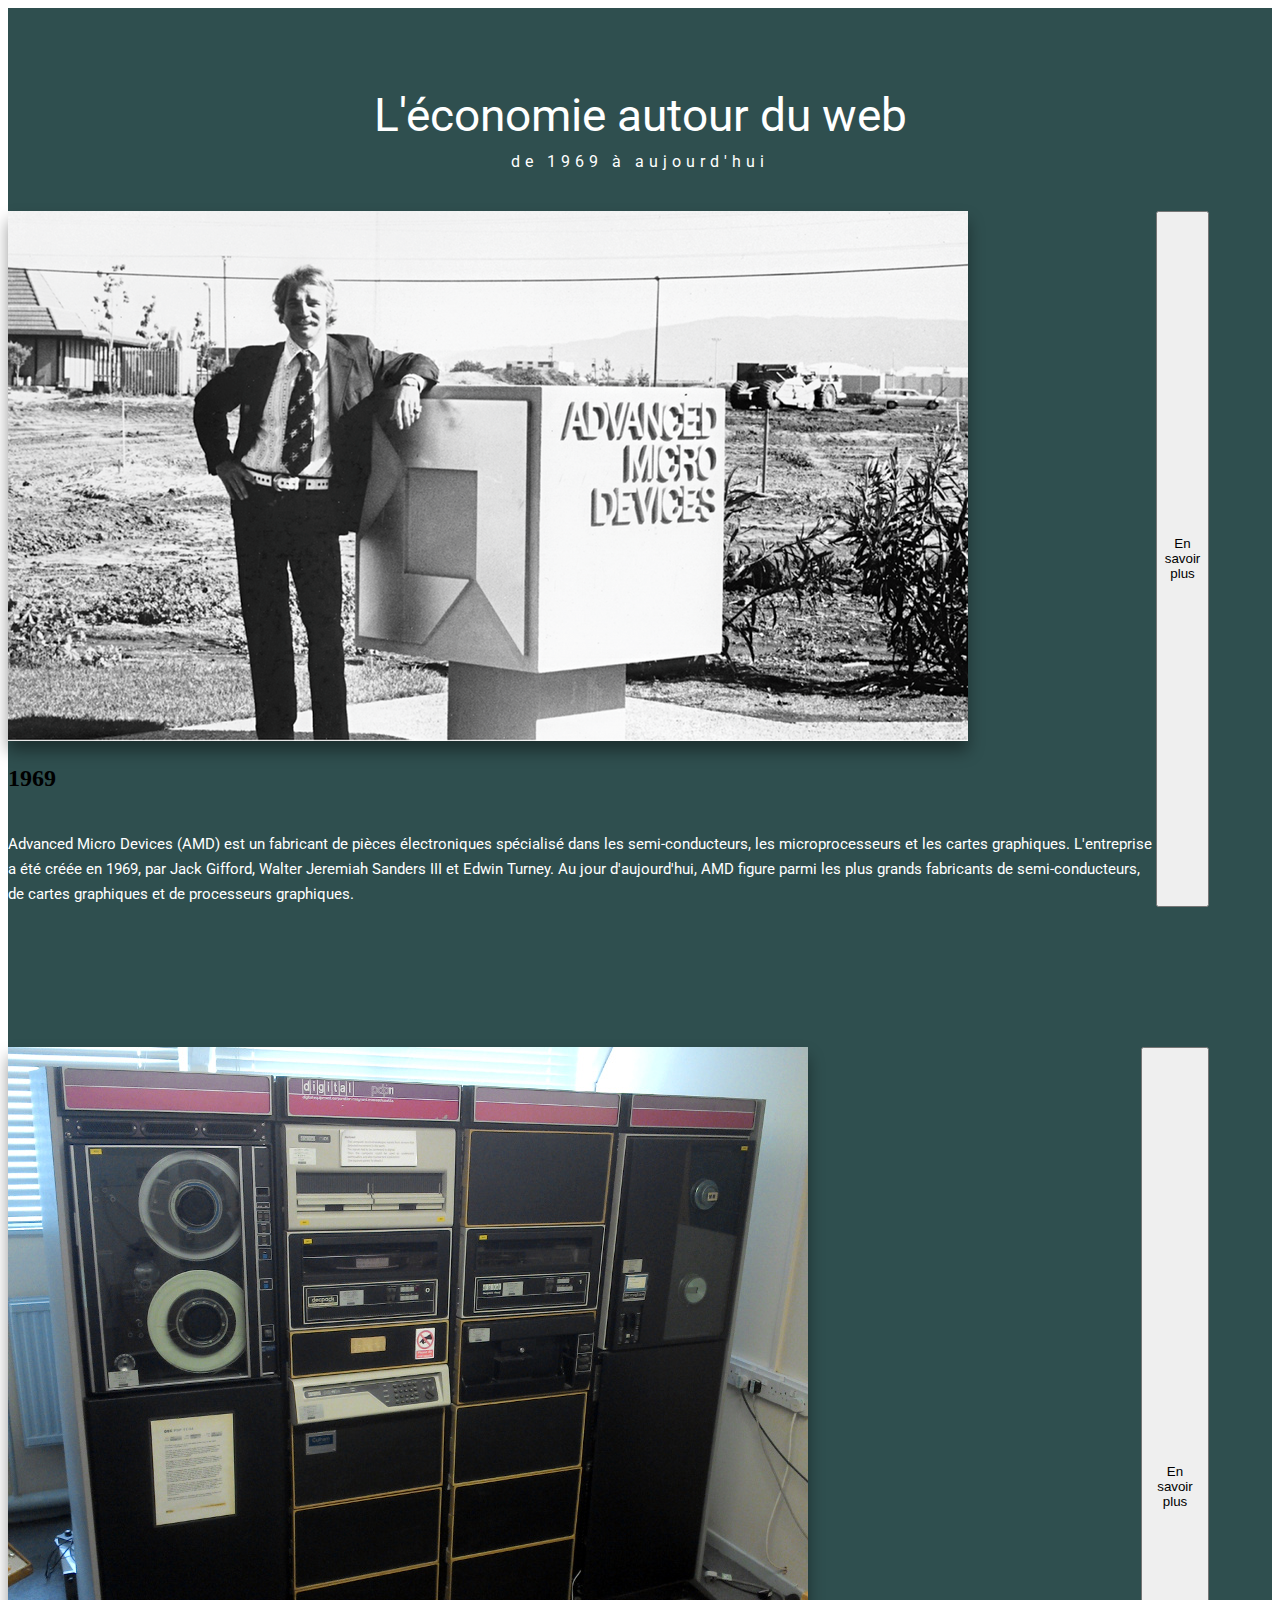
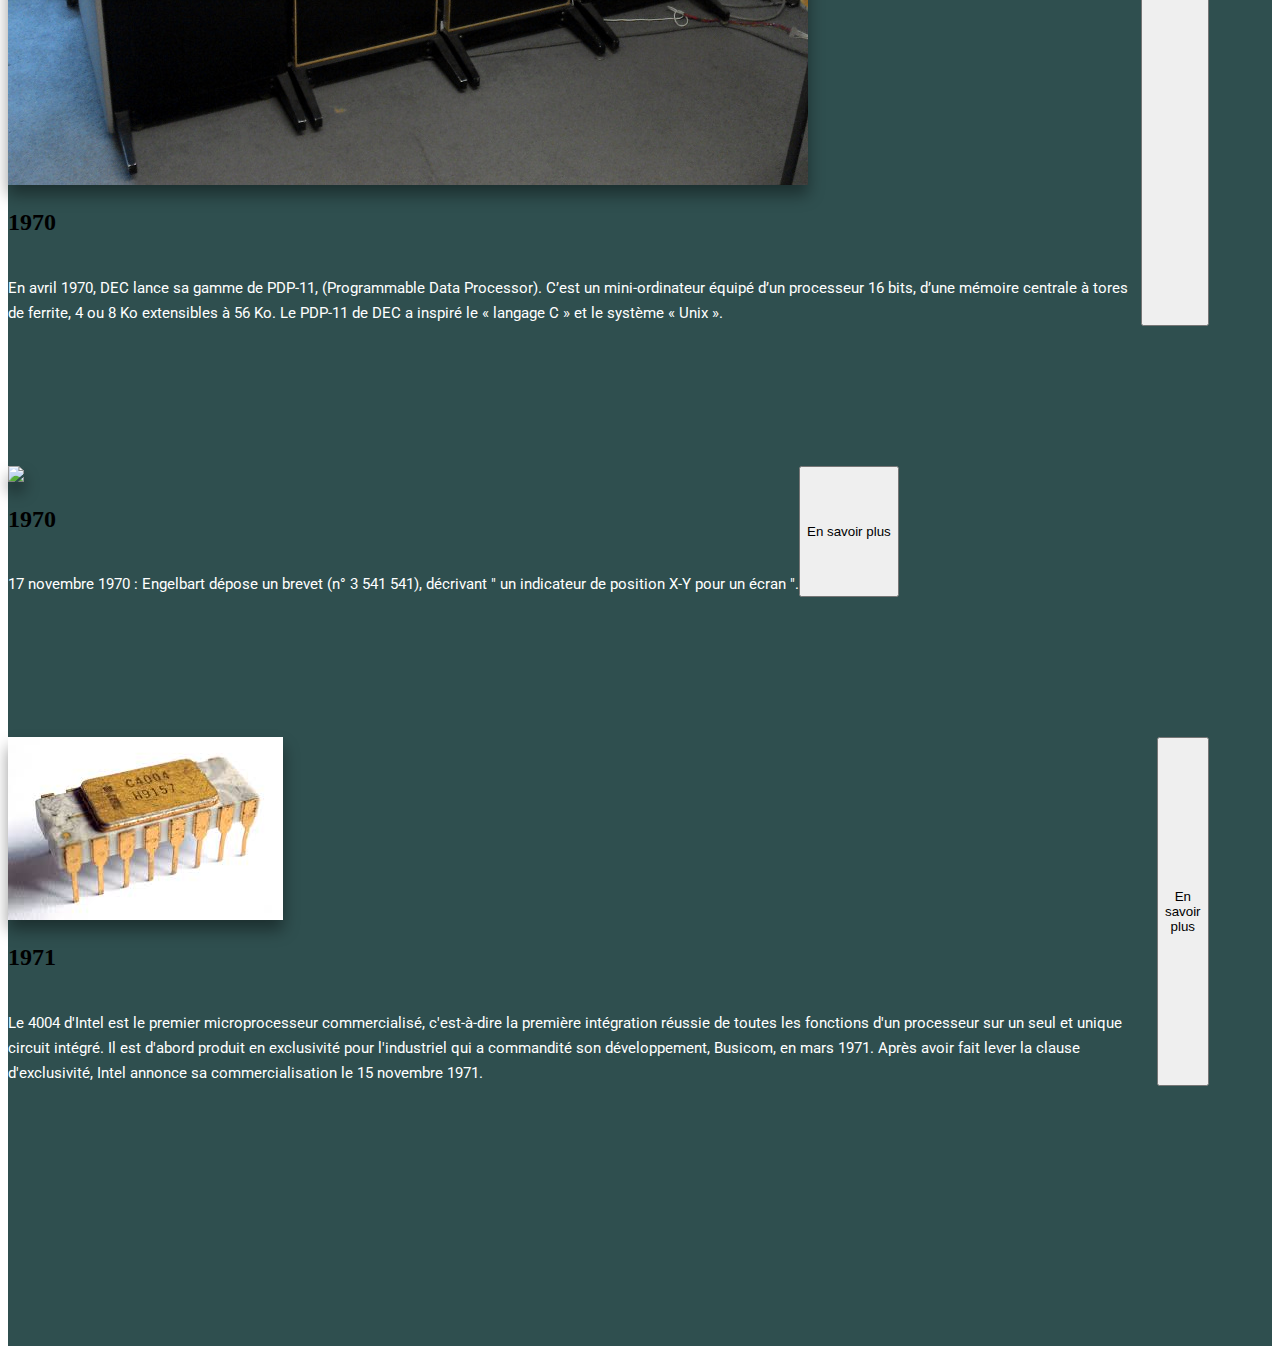
==== Frise_Chrono/index.html @ b7f00507 "Modale a jour (4)" ====
<!DOCTYPE html>
<html lang="fr" id="noscroll" >
    <head>
        <meta name="viewport" content="width=device-width, initial-scale=1.0" />
        <meta charset="UTF-8">
        <title>Frise Chronologique</title>
        <link type="text/css" rel="stylesheet" href="style.css">
        <link type="text/css" rel="stylesheet" href="modal_css.css">
        <script type="text/javascript" src="js.js"></script>
    </head>
    <body>
        <div class="progress-container">
            <div class="progress-bar" id="myBar" style="width: 25%;">
            </div>
        </div>
        <div class="frise-container" id="frise-1">
            <div class="frise-header">
                <h2 class="frise-header__title">L'économie autour du web</h2>
                <h3 class="frise-header__subtitle">de 1969 à aujourd'hui</h3>
            </div>
            <div class="frise">



                <div class="frise-item" id="a1969" data-text="AMD">

                        <div class="frise_contenu">
                            <img class="frise_img" src="img/AMD.png"/>
                            <h2 class="frise_contenu-title">1969</h2>
                            <p class="frise_contenu-desc">Advanced Micro Devices (AMD) est un fabricant de pièces électroniques spécialisé dans les semi-conducteurs, les microprocesseurs et les cartes graphiques. L'entreprise a été créée en 1969, par Jack Gifford, Walter Jeremiah Sanders III et Edwin Turney. Au jour d'aujourd'hui, AMD figure parmi les plus grands fabricants de semi-conducteurs, de cartes graphiques et de processeurs graphiques.</p>
                        </div>
                    <button id="btn_modal_amd_1969">En savoir plus</button>

                    <div id="modal_1969_amd" class="modal1969amd">

                        <div class="modal_content_amd_1969">
                            <span class="closeamd1969">&times;</span>
                            <div class="image_modal">
                                <img src="img/AMD.png" alt="Advanced Micro Devices - 1969">
                                <p><b>Source : Forbes</b></p>
                            </div>
                            <p>Advanced Micro Devices (AMD) est un fabricant de pièces électroniques spécialisé dans les semi-conducteurs, les microprocesseurs et les cartes graphiques. L'entreprise a été créée en 1969, par Jack Gifford, Walter Jeremiah Sanders III et Edwin Turney. Au jour d'aujourd'hui, AMD figure parmi les plus grands fabricants de semi-conducteurs, de cartes graphiques et de processeurs graphiques.

                            En 1972, le premier produit créé par la société voit le jour : il s'agit de l'AM2501. La même année, la première unité de production hors des États-Unis est mise en route à Penang en Malaisie.

                            En 1995 AMD introduit le microprocesseur AMD-K5 premier microprocesseur compatible avec l'architecture x86 et conçu de manière indépendante.</p><br>
                        </div>

                    </div>

                </div>



                <div id="a1970" class="frise-item" data-text="PDP-11">

                        <div class="frise_contenu">
                            <img class="frise_img" src="img/PDP-11.jpeg"/>
                            <h2 class="frise_contenu-title">1970</h2>
                            <p class="frise_contenu-desc">En avril 1970, DEC lance sa gamme de PDP-11, (Programmable Data Processor). C’est un mini-ordinateur équipé d’un processeur 16 bits, d’une mémoire centrale à tores de ferrite, 4 ou 8 Ko extensibles à 56 Ko. Le PDP-11 de DEC a inspiré le « langage C » et le système « Unix ».
                            </p>
                        </div>
                        <button id="btn_modal_pdp_1970">En savoir plus</button>
                        <div id="modal_1970_pdp" class="modal1970pdp">

                            <div class="modal_content_pdp_1970">
                                <span class="closepdp1970">&times;</span>
                                <div class="image_modal">
                                    <img src="img/PDP-11.jpeg" alt="DEC lance le PDP-11 - 1970">
                                    <p><b>Source : Hackaday.com</b></p>
                                </div>
                                <p>Ces ordinateurs ont un système doté d’un éditeur-assembleur-débuggeur, une architecture UNIBUS (ce sont des périphériques branchés sur un bus système unique pouvant transférer des données sans intervention du processeur), et un lecteur de bande de papier. 

                                La modularité de ces mini-ordinateurs en a fait des machines appréciées aussi bien dans les cabinets comptables que dans le monde universitaire. </p>
                            </div>

                        </div>

                </div>

                <div id="a1970" class="frise-item" data-text="Souris">

                        <div class="frise_contenu">
                            <img class="frise_img" src="img/"/>
                            <h2 class="frise_contenu-title">1970</h2>
                            <p class="frise_contenu-desc">17 novembre 1970 : Engelbart dépose un brevet (n° 3 541 541), décrivant " un indicateur de position X-Y pour un écran ".</p>
                        </div>
                        <button id="btn_modal_souris_1970">En savoir plus</button>
                        <div id="modal_1970_souris" class="modal1970souris">

                            <div class="modal_content_souris_1970">
                                <span class="closesouris1970">&times;</span>
                                <div class="image_modal">
                                    <img src="img/" alt="Brevet de la souris - 1970">
                                    <p><b>Source : </b></p>
                                </div>
                                <p>Il s’agit du brevet pour l’invention de la souris, qu’il revendra au MIT pour la somme de 10 000 dollars</p>
                            </div>

                        </div>

                </div>



                <div id="a1971" class="frise-item" data-text="PDP-11">


                        <div class="frise_contenu">
                            <img class="frise_img" src="img/4004intel.jpeg"/>
                            <h2 class="frise_contenu-title">1971</h2>
                            <p class="frise_contenu-desc">Le 4004 d'Intel est le premier microprocesseur commercialisé, c'est-à-dire la première intégration réussie de toutes les fonctions d'un processeur sur un seul et unique circuit intégré. Il est d'abord produit en exclusivité pour l'industriel qui a commandité son développement, Busicom, en mars 1971. Après avoir fait lever la clause d'exclusivité, Intel annonce sa commercialisation le 15 novembre 1971.</p>
                        </div>

                        <button id="btn_modal_4004_1971">En savoir plus</button>

                        <div id="modal_1971_4004" class="modal19714004">

                        <div class="modal_content_4004_1971">
                            <span class="close40041971">&times;</span>
                            <div class="image_modal">
                                <img src="img/4004intel.jpeg" alt="Le 4004 d'intel">
                                <p><b>Source : Wikipédia</b></p>
                            </div>
                            <p>Le 4004 a été conçu par deux ingénieurs d'Intel : Marcian Hoff, qui mit son architecture au point en 1969, et Federico Faggin, l'unique designer de puce du projet MCS-4. Faggin avait une expérience de la conception de transistor MOSFET sur silicium, et notamment de la nouvelle technique dite de « self-aligned gates », qu'il avait mise au point à Fairchild Semiconductor en 1968. Ce dernier a dirigé avec succès le projet MCS-4 en 1970-1971.

                            Au moment de l’invention du microprocesseur les ingénieurs savaient concevoir l'architecture d'un microprocesseur et en définir la logique, mais personne n’était encore en mesure d'en réaliser un sur une puce unique de silicium. </p>
                        </div>

                        </div>

                </div>



                




    <script type="text/javascript" src="modal_js.js"></script>
    </body>
</html>
---- Frise_Chrono/style.css ----
/* --------------------------Header----------------------------------------------------- */

@import url("https://fonts.googleapis.com/css2?family=Roboto:wght@100;400;700&display=swap");
.frise-header {
    width: 100%;
    text-align: center;
    margin-bottom: 80px;
    position: relative;
}
.frise-header__title {
    color: #fff;
    font-size: 46px;
    font-family: Roboto;
    font-weight: normal;
    margin: 0;
}
.frise-header__subtitle {
    color: #fff;
    font-family: "Roboto", sans-serif;
    font-size: 16px;
    letter-spacing: 5px;
    margin: 10px 0 0 0;
    font-weight: normal;
}
/* --------------------------Body----------------------------------------------------- */
.article{
    text-decoration: none;
}
}
.frise {
    display: flex;
    margin: 0 auto;
    flex-wrap: wrap;
    flex-direction: column;
    max-width: 700px;
    position: relative;
}

.frise_contenu-desc {
    padding-top: 20px;
    margin: 0;
    font-size: 15px;
    box-sizing: border-box;
    color: #fff;
    font-family: "Roboto", sans-serif;
    font-weight: normal;
    line-height: 25px;
}

.frise-item {
    padding: 40px 0;
    transition: .5s;
    box-sizing: border-box;
    width: 95%;
    display: flex;
    position: relative;
    transform: translateY(-80px);
}
.frise-item:before {
    content: attr(data-text);
    letter-spacing: 3px;
    width: 100%;
    position: absolute;
    color: rgba(255, 255, 255, 0.5);
    font-size: 13px;
    font-family: "Roboto", sans-serif;
    border-left: 2px solid rgba(255, 255, 255, 0.5);
    top: 70%;
    margin-top: -5px;
    padding-left: 15px;
    opacity: 0;
}
.frise-item:nth-child(even) {
    align-self: flex-end;
}
.frise-item:nth-child(even):before {
    right: auto;
    text-align: right;
    left: calc(-100% - 56px);
    padding-left: 0;
    border-left: none;
    border-right: 2px solid rgba(255, 255, 255, 0.5);
    padding-right: 15px;
}
.frise-item--active {
    opacity: 1;
    transform: translateY(0);
    filter: blur(0px);
}
.frise-item--active:before {
    top: 50%;
    transition: .3s all .2s;
    opacity: 1;
}
.frise-item--active .frise_contenu-title {
    margin: -50px 0 20px 0;
}
.frise_img {
    max-width: 100%;
    box-shadow: 0 10px 15px rgba(0, 0, 0, 0.4);
}
.frise-container {
    width: 100%;
    position: relative;
    padding: 80px 0;
    transition: .3s ease 0s;
    background-attachment: fixed;
    background-size: cover;
}
.frise-container:before {
    position: absolute;
    top: 0;
    width: 100%;
    height: 100%;
    background: darkslategrey;
    content: "";
}
.progress-container {
    position: fixed;
    top: 0px;
    z-index: 1;
    width: 100%;
    height: 3px;
    background: transparent;
}
.progress-bar {
    height: 3px;
    background: white;
    width: 0%;
}
/* --------------------------Responsive----------------------------------------------------- */
@media only screen and (max-width: 767px) {
    .frise-item {
        align-self: baseline !important;
        width: 100%;
        padding: 0 30px 150px 80px;
    }
    .frise-item:before {
        left: 10px !important;
        padding: 0 !important;
        top: 50px;
        text-align: center !important;
        width: 60px;
        border: none !important;
    }
    .frise-item:last-child {
        padding-bottom: 40px;
    }
}


/* ------------------------------------------------------------------------------- */
---- Frise_Chrono/modal_css.css ----
/*-----------------------------------Modal---------------------------------------------------*/
.image_modal img{
    width: 25em;
    box-shadow: 0 10px 15px rgba(0, 0, 0, 0.4);
}
#a1969{
    margin-bottom: 60px;
}

#a1970{
    margin-bottom: 60px;
}
#a1971{
    margin-bottom: 60px;
}
/*-----------------------------------Modal 1969----------------------------------------------*/
.modal1969amd {
  display: none; /* Hidden by default */
  position: fixed; /* Stay in place */
  z-index: 1; /* Sit on top */
  padding-top: 100px; /* Location of the box */
  left: 0;
  top: 0;
  width: 100%; /* Full width */
  height: 100%; /* Full height */
  overflow: auto; /* Enable scroll if needed */
  background-color: rgb(0,0,0); /* Fallback color */
  background-color: rgba(0,0,0,0.4); /* Black w/ opacity */
}

/* Modal Content */
.modal_content_amd_1969 {
  background-color: red;
  margin: auto;
  padding: 20px;
  border: 1px solid #888;
  width: 90%;
}

/* The Close Button */
.closeamd1969 {
  color: #aaaaaa;
  float: right;
  font-size: 28px;
  font-weight: bold;
}

.closeamd1969:hover,
.closeamd1969:focus {
  color: #000;
  text-decoration: none;
  cursor: pointer;
}

/*-----------------------------------Modal 1970 pdp----------------------------------------------*/
.modal1970pdp {
  display: none; /* Hidden by default */
  position: fixed; /* Stay in place */
  z-index: 1; /* Sit on top */
  padding-top: 100px; /* Location of the box */
  left: 0;
  top: 0;
  width: 100%; /* Full width */
  height: 100%; /* Full height */
  overflow: auto; /* Enable scroll if needed */
  background-color: rgb(0,0,0); /* Fallback color */
  background-color: rgba(0,0,0,0.4); /* Black w/ opacity */
}

/* Modal Content */
.modal_content_pdp_1970 {
  background-color: green;
  margin: auto;
  padding: 20px;
  border: 1px solid #888;
  width: 90%;
}

/* The Close Button */
.closepdp1970 {
  color: #aaaaaa;
  float: right;
  font-size: 28px;
  font-weight: bold;
}

.closepdp1970:hover,
.closepdp1970:focus {
  color: #000;
  text-decoration: none;
  cursor: pointer;
}

/*-----------------------------------Modal 1970 souris----------------------------------------------*/
.modal1970souris {
  display: none; /* Hidden by default */
  position: fixed; /* Stay in place */
  z-index: 1; /* Sit on top */
  padding-top: 100px; /* Location of the box */
  left: 0;
  top: 0;
  width: 100%; /* Full width */
  height: 100%; /* Full height */
  overflow: auto; /* Enable scroll if needed */
  background-color: rgb(0,0,0); /* Fallback color */
  background-color: rgba(0,0,0,0.4); /* Black w/ opacity */
}

/* Modal Content */
.modal_content_souris_1970 {
  background-color: green;
  margin: auto;
  padding: 20px;
  border: 1px solid #888;
  width: 90%;
}

/* The Close Button */
.closesouris1970 {
  color: #aaaaaa;
  float: right;
  font-size: 28px;
  font-weight: bold;
}

.closesouris1970:hover,
.closesouris1970:focus {
  color: #000;
  text-decoration: none;
  cursor: pointer;
}

/*-----------------------------------Modal 1971----------------------------------------------*/
.modal19714004 {
  display: none; /* Hidden by default */
  position: fixed; /* Stay in place */
  z-index: 1; /* Sit on top */
  padding-top: 100px; /* Location of the box */
  left: 0;
  top: 0;
  width: 100%; /* Full width */
  height: 100%; /* Full height */
  overflow: auto; /* Enable scroll if needed */
  background-color: rgb(0,0,0); /* Fallback color */
  background-color: rgba(0,0,0,0.4); /* Black w/ opacity */
}

/* Modal Content */
.modal_content_4004_1971 {
  background-color: brown;
  margin: auto;
  padding: 20px;
  border: 1px solid #888;
  width: 90%;
}

/* The Close Button */
.close40041971 {
  color: #aaaaaa;
  float: right;
  font-size: 28px;
  font-weight: bold;
}

.close40041971:hover,
.close40041971:focus {
  color: #000;
  text-decoration: none;
  cursor: pointer;
}





/*-------------------------------------------------------------------------------------------*/
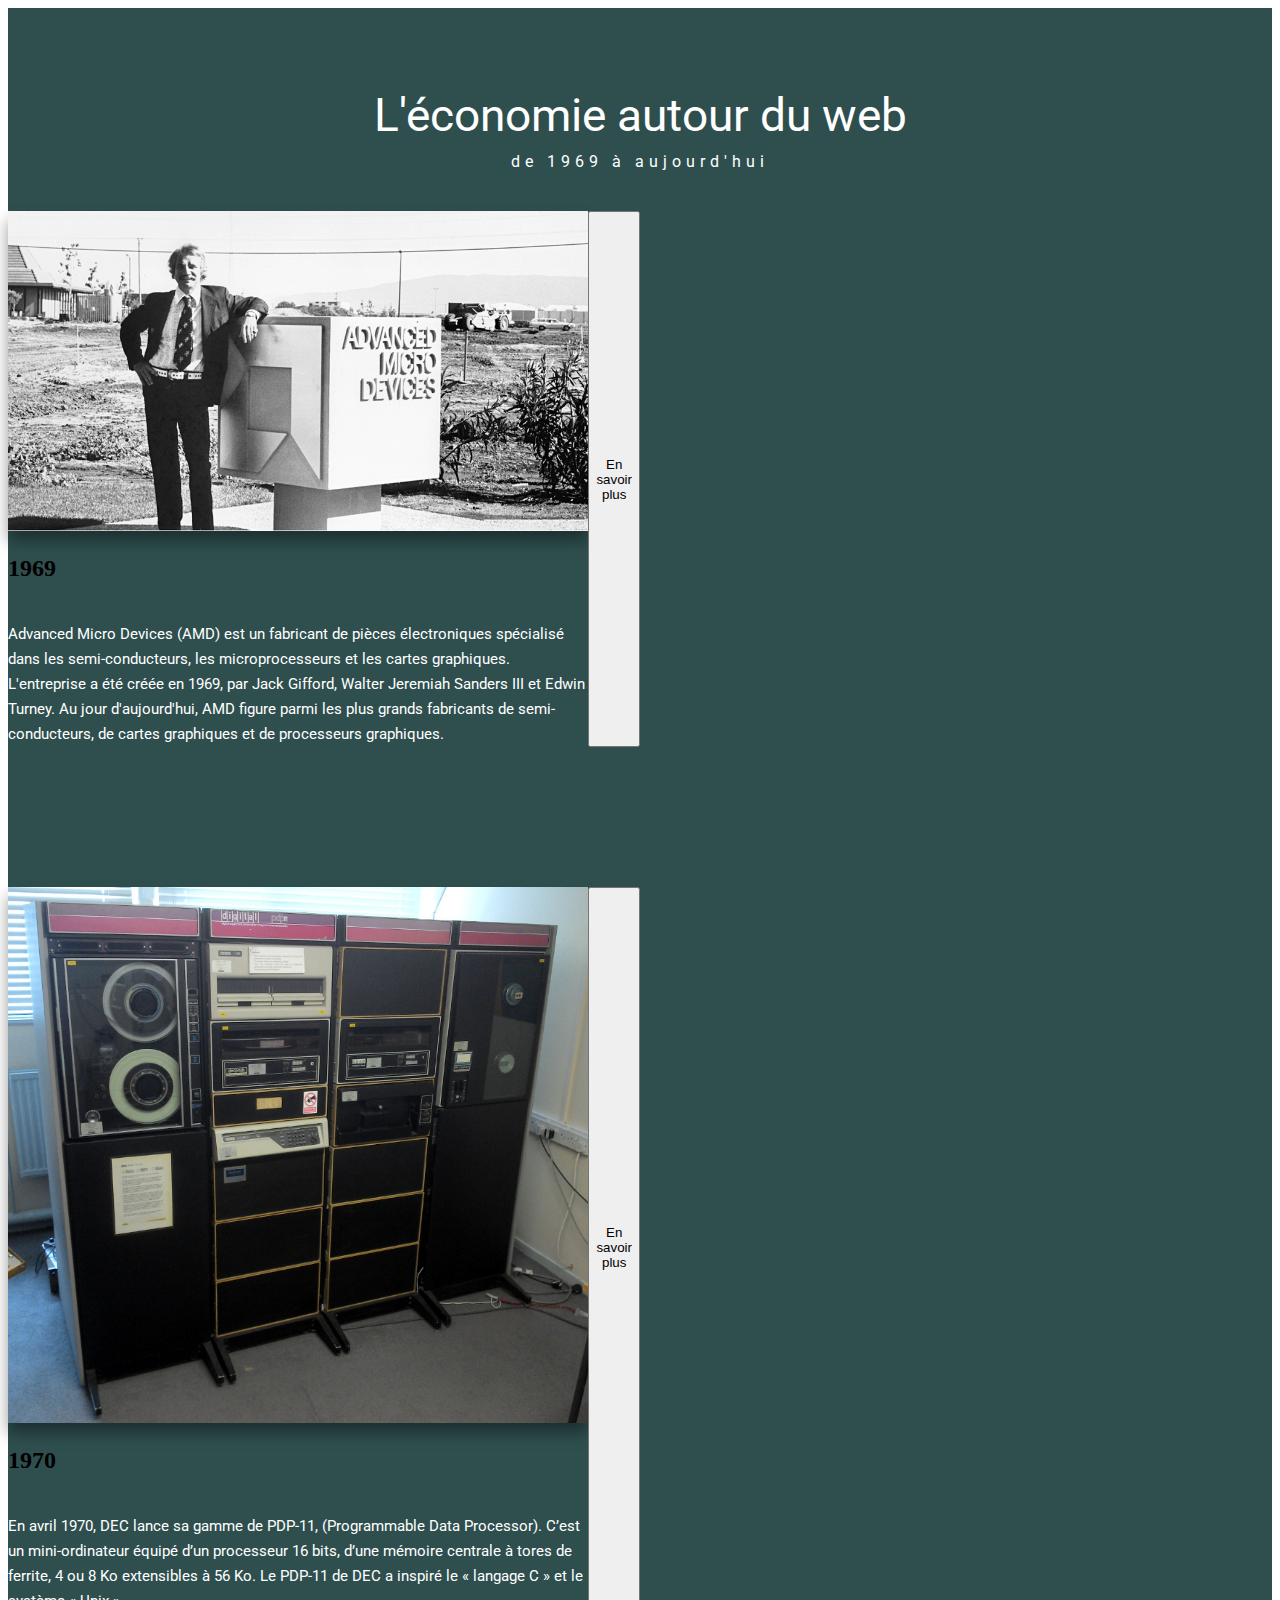
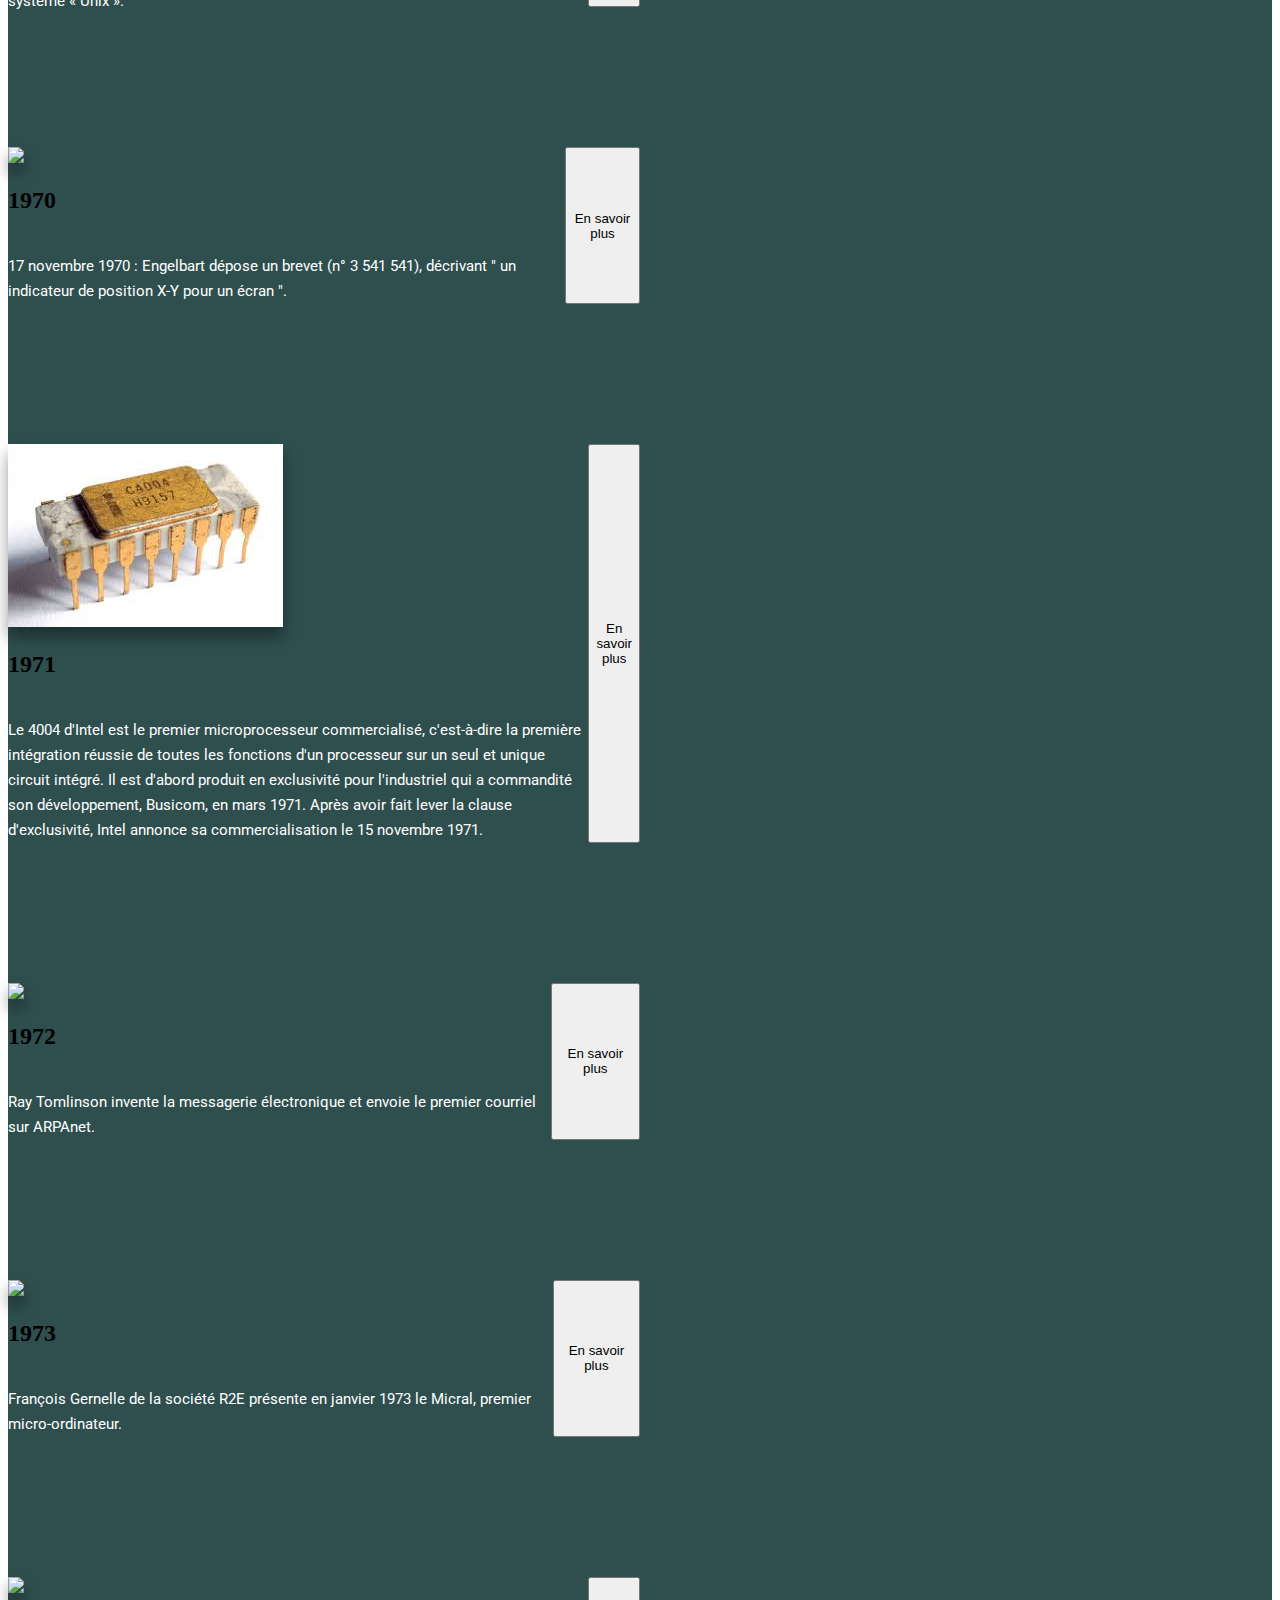
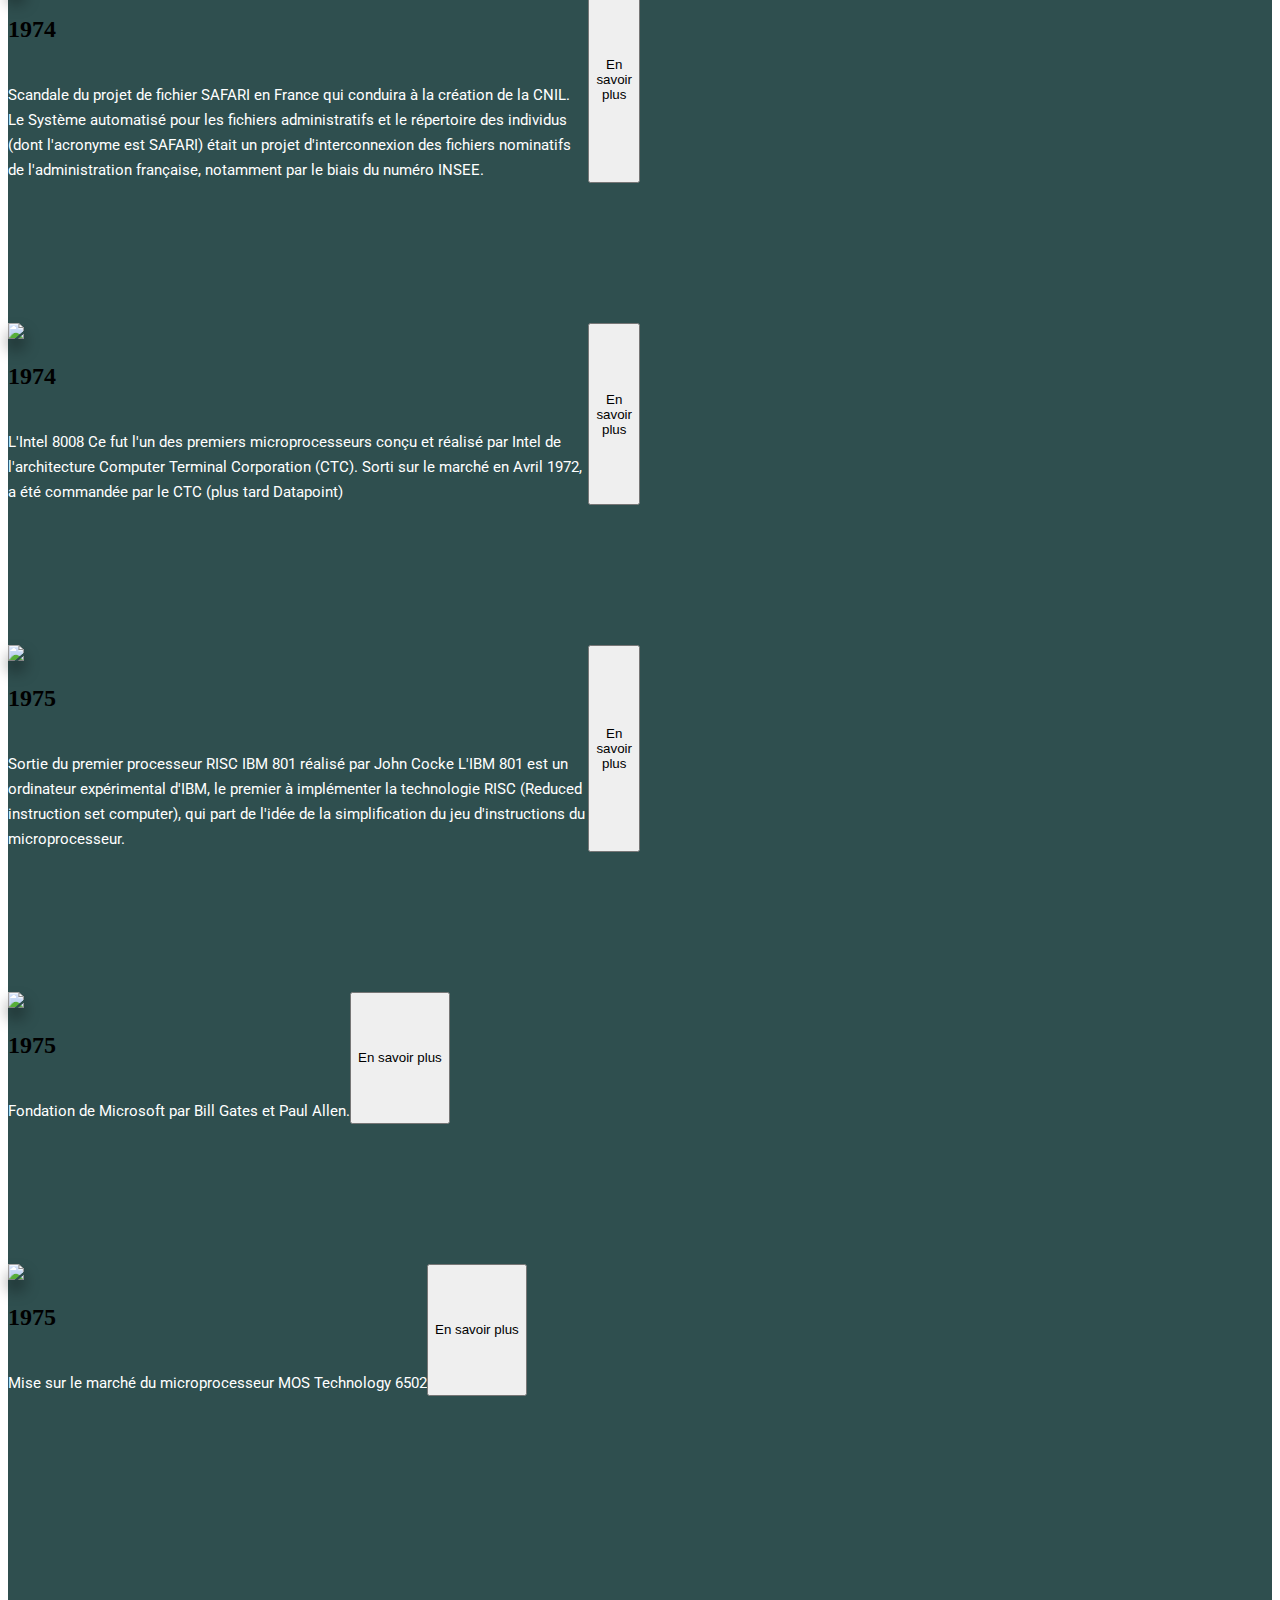
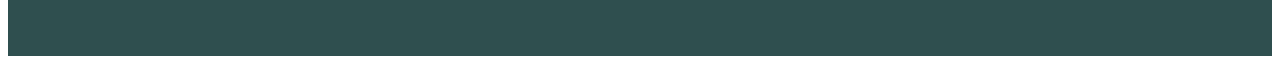
==== commit 23a48c1b: "modale a jour (10)" ====
--- a/Frise_Chrono/index.html
+++ b/Frise_Chrono/index.html
@@ -78,7 +78,7 @@
 
                 </div>
 
-                <div id="a1970" class="frise-item" data-text="Souris">
+                <div id="a1970_1" class="frise-item" data-text="Souris">
 
                         <div class="frise_contenu">
                             <img class="frise_img" src="img/"/>
@@ -131,6 +131,188 @@
 
                 </div>
 
+                <div id="a1972" class="frise-item" data-text="Messagerie électronique">
+
+
+                        <div class="frise_contenu">
+                            <img class="frise_img" src="img/"/>
+                            <h2 class="frise_contenu-title">1972</h2>
+                            <p class="frise_contenu-desc">Ray Tomlinson invente la messagerie électronique et envoie le premier courriel sur ARPAnet.</p>
+                        </div>
+
+                        <button id="btn_modal_mess_1972">En savoir plus</button>
+
+                        <div id="modal_1972_mess" class="modal1972mess">
+
+                        <div class="modal_content_mess_1972">
+                            <span class="closemess1972">&times;</span>
+                            <div class="image_modal">
+                                <img src="img/" alt="La messagerie électronique">
+                                <p><b>Source : </b></p>
+                            </div>
+                            <p>Pour ce faire il conçoit deux boîtes aux lettres sur deux ordinateurs grâce auxquelles il parvient à s'envoyer ce premier mail</p>
+                        </div>
+
+                        </div>
+
+                </div>
+
+                <div id="a1973" class="frise-item" data-text="Micro ordinateur">
+
+
+                        <div class="frise_contenu">
+                            <img class="frise_img" src="img/"/>
+                            <h2 class="frise_contenu-title">1973</h2>
+                            <p class="frise_contenu-desc">François Gernelle de la société R2E présente en janvier 1973 le Micral, premier micro-ordinateur.</p>
+                        </div>
+
+                        <button id="btn_modal_micro_1973">En savoir plus</button>
+
+                        <div id="modal_1973_micro" class="modal1973micro">
+
+                        <div class="modal_content_micro_1973">
+                            <span class="closemicro1973">&times;</span>
+                            <div class="image_modal">
+                                <img src="img/" alt="Le micro ordinateur">
+                                <p><b>Source : </b></p>
+                            </div>
+                            <p>Le tout premier modèle de cette gamme, nommé « Micral », possède la caractéristique d'être basé sur un microprocesseur et d'avoir des dimensions réduites. Il est ainsi reconnu comme étant le premier micro-ordinateur de l'histoire. Vendu approximativement 750 $</p>
+                        </div>
+
+                        </div>
+
+                </div>
+
+                <div id="a1974" class="frise-item" data-text="Création de la CNIL">
+
+
+                        <div class="frise_contenu">
+                            <img class="frise_img" src="img/"/>
+                            <h2 class="frise_contenu-title">1974</h2>
+                            <p class="frise_contenu-desc">Scandale du projet de fichier SAFARI en France qui conduira à la création de la CNIL. Le Système automatisé pour les fichiers administratifs et le répertoire des individus (dont l'acronyme est SAFARI) était un projet d'interconnexion des fichiers nominatifs de l'administration française, notamment par le biais du numéro INSEE.</p>
+                        </div>
+
+                        <button id="btn_modal_cnil_1974">En savoir plus</button>
+
+                        <div id="modal_1974_cnil" class="modal1974cnil">
+
+                        <div class="modal_content_cnil_1974">
+                            <span class="closecnil1974">&times;</span>
+                            <div class="image_modal">
+                                <img src="img/" alt="La création de la CNIL">
+                                <p><b>Source : </b></p>
+                            </div>
+                            <p>Le projet est révélé le 21 mars 1974 par le quotidien Le Monde, dans l'article intitulé « Safari » ou la chasse aux Français de Philippe Boucher. Les informations provenaient d'informaticiens du Ministère de l'Intérieur soucieux de la préservation des libertés individuelles</p>
+                        </div>
+
+                        </div>
+
+                </div>
+
+                <div id="a1974_1" class="frise-item" data-text="Intel 8008">
+
+
+                        <div class="frise_contenu">
+                            <img class="frise_img" src="img/"/>
+                            <h2 class="frise_contenu-title">1974</h2>
+                            <p class="frise_contenu-desc">L'Intel 8008 Ce fut l'un des premiers microprocesseurs conçu et réalisé par Intel de l'architecture Computer Terminal Corporation (CTC). Sorti sur le marché en Avril 1972, a été commandée par le CTC (plus tard Datapoint) </p>
+                        </div>
+
+                        <button id="btn_modal_8008_1974">En savoir plus</button>
+
+                        <div id="modal_1974_8008" class="modal19748008">
+
+                        <div class="modal_content_8008_1974">
+                            <span class="close80081974">&times;</span>
+                            <div class="image_modal">
+                                <img src="img/" alt="La création de l'Intel 8008">
+                                <p><b>Source : </b></p>
+                            </div>
+                            <p>Pour une utilisation dans son terminal programmable Datapoint 2200 mais parce que la puce a été livré trop tard et ne répondait pas aux objectifs du rendement de la CCT, n'a pas été utilisé dans Datapoint 2200. Un accord entre Intel et Intel CTC a permis de vendre des puces à d'autres clients.</p>
+                        </div>
+
+                        </div>
+
+                </div>
+
+                <div id="a1975" class="frise-item" data-text="Premier processeur RISC">
+
+
+                        <div class="frise_contenu">
+                            <img class="frise_img" src="img/"/>
+                            <h2 class="frise_contenu-title">1975</h2>
+                            <p class="frise_contenu-desc">Sortie du premier processeur RISC IBM 801 réalisé par John Cocke L'IBM 801 est un ordinateur expérimental d'IBM, le premier à implémenter la technologie RISC (Reduced instruction set computer), qui part de l'idée de la simplification du jeu d'instructions du microprocesseur.</p>
+                        </div>
+
+                        <button id="btn_modal_risc_1975">En savoir plus</button>
+
+                        <div id="modal_1975_risc" class="modal1975risc">
+
+                        <div class="modal_content_risc_1975">
+                            <span class="closerisc1975">&times;</span>
+                            <div class="image_modal">
+                                <img src="img/" alt="Sortie du premier processeur RISC">
+                                <p><b>Source : </b></p>
+                            </div>
+                            <p>Le projet a été mené par George Radin à partir des idées de John Cocke à partir de 19751. Le processeur du 801, en architecture 32 bits, a été livré à partir de l'été 1980. Cadencé à une fréquence d'horloge d'environ 15.15 MHz , il avait une puissance de 15 MIPS. </p>
+                        </div>
+
+                        </div>
+
+                </div>
+
+                <div id="a1975_1" class="frise-item" data-text="Fondation de Microsoft">
+
+
+                        <div class="frise_contenu">
+                            <img class="frise_img" src="img/"/>
+                            <h2 class="frise_contenu-title">1975</h2>
+                            <p class="frise_contenu-desc">Fondation de Microsoft par Bill Gates et Paul Allen. </p>
+                        </div>
+
+                        <button id="btn_modal_mcsft_1975">En savoir plus</button>
+
+                        <div id="modal_1975_mcsft" class="modal1975mcsft">
+
+                        <div class="modal_content_mcsft_1975">
+                            <span class="closemcsft1975">&times;</span>
+                            <div class="image_modal">
+                                <img src="img/" alt="Fondation de l'entreprise Microsoft">
+                                <p><b>Source : </b></p>
+                            </div>
+                            <p>La société est née en avril 1975 sous le nom original de Micro-Soft, à Albuquerque, dans le Nouveau-Mexique, du besoin de deux étudiants américains, Bill Gates et Paul Allen, de formaliser la vente de l’interpréteur de langage informatique BASIC : Altair Basic adapté par eux deux et Monte Davidoff (ou qu’ils avaient acheté à partir d’un freeware)</p>
+                        </div>
+
+                        </div>
+
+                </div>
+
+                <div id="a1975_2" class="frise-item" data-text="Mise sur le marché du processeur MOS">
+
+
+                        <div class="frise_contenu">
+                            <img class="frise_img" src="img/"/>
+                            <h2 class="frise_contenu-title">1975</h2>
+                            <p class="frise_contenu-desc">Mise sur le marché du microprocesseur MOS Technology 6502</p>
+                        </div>
+
+                        <button id="btn_modal_mos_1975">En savoir plus</button>
+
+                        <div id="modal_1975_mos" class="modal1975mos">
+
+                        <div class="modal_content_mos_1975">
+                            <span class="closemos1975">&times;</span>
+                            <div class="image_modal">
+                                <img src="img/" alt="Mise en vente du premier microporcesseur MOS">
+                                <p><b>Source : </b></p>
+                            </div>
+                            <p>Mise sur le marché du microprocesseur MOS Technology 6502</p>
+                        </div>
+
+                        </div>
+
+                </div>
+
 
 
                 
--- a/Frise_Chrono/style.css
+++ b/Frise_Chrono/style.css
@@ -55,6 +55,8 @@
     display: flex;
     position: relative;
     transform: translateY(-80px);
+    max-width: 50%;
+    max-height: 50em;
 }
 .frise-item:before {
     content: attr(data-text);
@@ -128,6 +130,7 @@
     background: white;
     width: 0%;
 }
+
 /* --------------------------Responsive----------------------------------------------------- */
 @media only screen and (max-width: 767px) {
     .frise-item {
@@ -149,4 +152,4 @@
 }
 
 
-/* ------------------------------------------------------------------------------- */+/* ------------------------------------------------------------------------------- */
--- a/Frise_Chrono/modal_css.css
+++ b/Frise_Chrono/modal_css.css
@@ -10,7 +10,31 @@
 #a1970{
     margin-bottom: 60px;
 }
+#a1970_1{
+    margin-bottom: 60px;
+}
 #a1971{
+    margin-bottom: 60px;
+}
+#a1972{
+    margin-bottom: 60px;
+}
+#a1973{
+    margin-bottom: 60px;
+}
+#a1974{
+    margin-bottom: 60px;
+}
+#a1974_1{
+    margin-bottom: 60px;
+}
+#a1975{
+    margin-bottom: 60px;
+}
+#a1975_1{
+    margin-bottom: 60px;
+}
+#a1975_2{
     margin-bottom: 60px;
 }
 /*-----------------------------------Modal 1969----------------------------------------------*/
@@ -171,6 +195,279 @@
 
 
 
+/*-----------------------------------Modal 1972----------------------------------------------*/
+.modal1972mess {
+  display: none; /* Hidden by default */
+  position: fixed; /* Stay in place */
+  z-index: 1; /* Sit on top */
+  padding-top: 100px; /* Location of the box */
+  left: 0;
+  top: 0;
+  width: 100%; /* Full width */
+  height: 100%; /* Full height */
+  overflow: auto; /* Enable scroll if needed */
+  background-color: rgb(0,0,0); /* Fallback color */
+  background-color: rgba(0,0,0,0.4); /* Black w/ opacity */
+}
+
+/* Modal Content */
+.modal_content_mess_1972 {
+  background-color: brown;
+  margin: auto;
+  padding: 20px;
+  border: 1px solid #888;
+  width: 90%;
+}
+
+/* The Close Button */
+.closemess1972 {
+  color: #aaaaaa;
+  float: right;
+  font-size: 28px;
+  font-weight: bold;
+}
+
+.closemess1972:hover,
+.closemess1972:focus {
+  color: #000;
+  text-decoration: none;
+  cursor: pointer;
+}
+
+
+/*-----------------------------------Modal 1973----------------------------------------------*/
+.modal1973micro {
+  display: none; /* Hidden by default */
+  position: fixed; /* Stay in place */
+  z-index: 1; /* Sit on top */
+  padding-top: 100px; /* Location of the box */
+  left: 0;
+  top: 0;
+  width: 100%; /* Full width */
+  height: 100%; /* Full height */
+  overflow: auto; /* Enable scroll if needed */
+  background-color: rgb(0,0,0); /* Fallback color */
+  background-color: rgba(0,0,0,0.4); /* Black w/ opacity */
+}
+
+/* Modal Content */
+.modal_content_micro_1973 {
+  background-color: brown;
+  margin: auto;
+  padding: 20px;
+  border: 1px solid #888;
+  width: 90%;
+}
+
+/* The Close Button */
+.closemicro1973 {
+  color: #aaaaaa;
+  float: right;
+  font-size: 28px;
+  font-weight: bold;
+}
+
+.closemicro1973:hover,
+.closemicro1973:focus {
+  color: #000;
+  text-decoration: none;
+  cursor: pointer;
+}
+
+/*-----------------------------------Modal 1974 cnil----------------------------------------------*/
+.modal1974cnil {
+  display: none; /* Hidden by default */
+  position: fixed; /* Stay in place */
+  z-index: 1; /* Sit on top */
+  padding-top: 100px; /* Location of the box */
+  left: 0;
+  top: 0;
+  width: 100%; /* Full width */
+  height: 100%; /* Full height */
+  overflow: auto; /* Enable scroll if needed */
+  background-color: rgb(0,0,0); /* Fallback color */
+  background-color: rgba(0,0,0,0.4); /* Black w/ opacity */
+}
+
+/* Modal Content */
+.modal_content_cnil_1974 {
+  background-color: brown;
+  margin: auto;
+  padding: 20px;
+  border: 1px solid #888;
+  width: 90%;
+}
+
+/* The Close Button */
+.closecnil1974 {
+  color: #aaaaaa;
+  float: right;
+  font-size: 28px;
+  font-weight: bold;
+}
+
+.closecnil1974:hover,
+.closecnil1974:focus {
+  color: #000;
+  text-decoration: none;
+  cursor: pointer;
+}
+
+/*-----------------------------------Modal 1974 8008----------------------------------------------*/
+.modal19748008 {
+  display: none; /* Hidden by default */
+  position: fixed; /* Stay in place */
+  z-index: 1; /* Sit on top */
+  padding-top: 100px; /* Location of the box */
+  left: 0;
+  top: 0;
+  width: 100%; /* Full width */
+  height: 100%; /* Full height */
+  overflow: auto; /* Enable scroll if needed */
+  background-color: rgb(0,0,0); /* Fallback color */
+  background-color: rgba(0,0,0,0.4); /* Black w/ opacity */
+}
+
+/* Modal Content */
+.modal_content_8008_1974 {
+  background-color: brown;
+  margin: auto;
+  padding: 20px;
+  border: 1px solid #888;
+  width: 90%;
+}
+
+/* The Close Button */
+.close80081974 {
+  color: #aaaaaa;
+  float: right;
+  font-size: 28px;
+  font-weight: bold;
+}
+
+.close80081974:hover,
+.close80081974:focus {
+  color: #000;
+  text-decoration: none;
+  cursor: pointer;
+}
+
+/*-----------------------------------Modal 1975 risc----------------------------------------------*/
+.modal1975risc {
+  display: none; /* Hidden by default */
+  position: fixed; /* Stay in place */
+  z-index: 1; /* Sit on top */
+  padding-top: 100px; /* Location of the box */
+  left: 0;
+  top: 0;
+  width: 100%; /* Full width */
+  height: 100%; /* Full height */
+  overflow: auto; /* Enable scroll if needed */
+  background-color: rgb(0,0,0); /* Fallback color */
+  background-color: rgba(0,0,0,0.4); /* Black w/ opacity */
+}
+
+/* Modal Content */
+.modal_content_risc_1975 {
+  background-color: brown;
+  margin: auto;
+  padding: 20px;
+  border: 1px solid #888;
+  width: 90%;
+}
+
+/* The Close Button */
+.closerisc1975 {
+  color: #aaaaaa;
+  float: right;
+  font-size: 28px;
+  font-weight: bold;
+}
+
+.closerisc1975:hover,
+.closerisc1975:focus {
+  color: #000;
+  text-decoration: none;
+  cursor: pointer;
+}
+
+/*-----------------------------------Modal 1975 mcsft----------------------------------------------*/
+.modal1975mcsft {
+  display: none; /* Hidden by default */
+  position: fixed; /* Stay in place */
+  z-index: 1; /* Sit on top */
+  padding-top: 100px; /* Location of the box */
+  left: 0;
+  top: 0;
+  width: 100%; /* Full width */
+  height: 100%; /* Full height */
+  overflow: auto; /* Enable scroll if needed */
+  background-color: rgb(0,0,0); /* Fallback color */
+  background-color: rgba(0,0,0,0.4); /* Black w/ opacity */
+}
+
+/* Modal Content */
+.modal_content_mcsft_1975 {
+  background-color: brown;
+  margin: auto;
+  padding: 20px;
+  border: 1px solid #888;
+  width: 90%;
+}
+
+/* The Close Button */
+.closemcsft1975 {
+  color: #aaaaaa;
+  float: right;
+  font-size: 28px;
+  font-weight: bold;
+}
+
+.closemcsft1975:hover,
+.closemcsft1975:focus {
+  color: #000;
+  text-decoration: none;
+  cursor: pointer;
+}
+
+/*-----------------------------------Modal 1975 mos----------------------------------------------*/
+.modal1975mos {
+  display: none; /* Hidden by default */
+  position: fixed; /* Stay in place */
+  z-index: 1; /* Sit on top */
+  padding-top: 100px; /* Location of the box */
+  left: 0;
+  top: 0;
+  width: 100%; /* Full width */
+  height: 100%; /* Full height */
+  overflow: auto; /* Enable scroll if needed */
+  background-color: rgb(0,0,0); /* Fallback color */
+  background-color: rgba(0,0,0,0.4); /* Black w/ opacity */
+}
+
+/* Modal Content */
+.modal_content_mos_1975 {
+  background-color: brown;
+  margin: auto;
+  padding: 20px;
+  border: 1px solid #888;
+  width: 90%;
+}
+
+/* The Close Button */
+.closemos1975 {
+  color: #aaaaaa;
+  float: right;
+  font-size: 28px;
+  font-weight: bold;
+}
+
+.closemos1975:hover,
+.closemos1975:focus {
+  color: #000;
+  text-decoration: none;
+  cursor: pointer;
+}
 
 
 /*-------------------------------------------------------------------------------------------*/
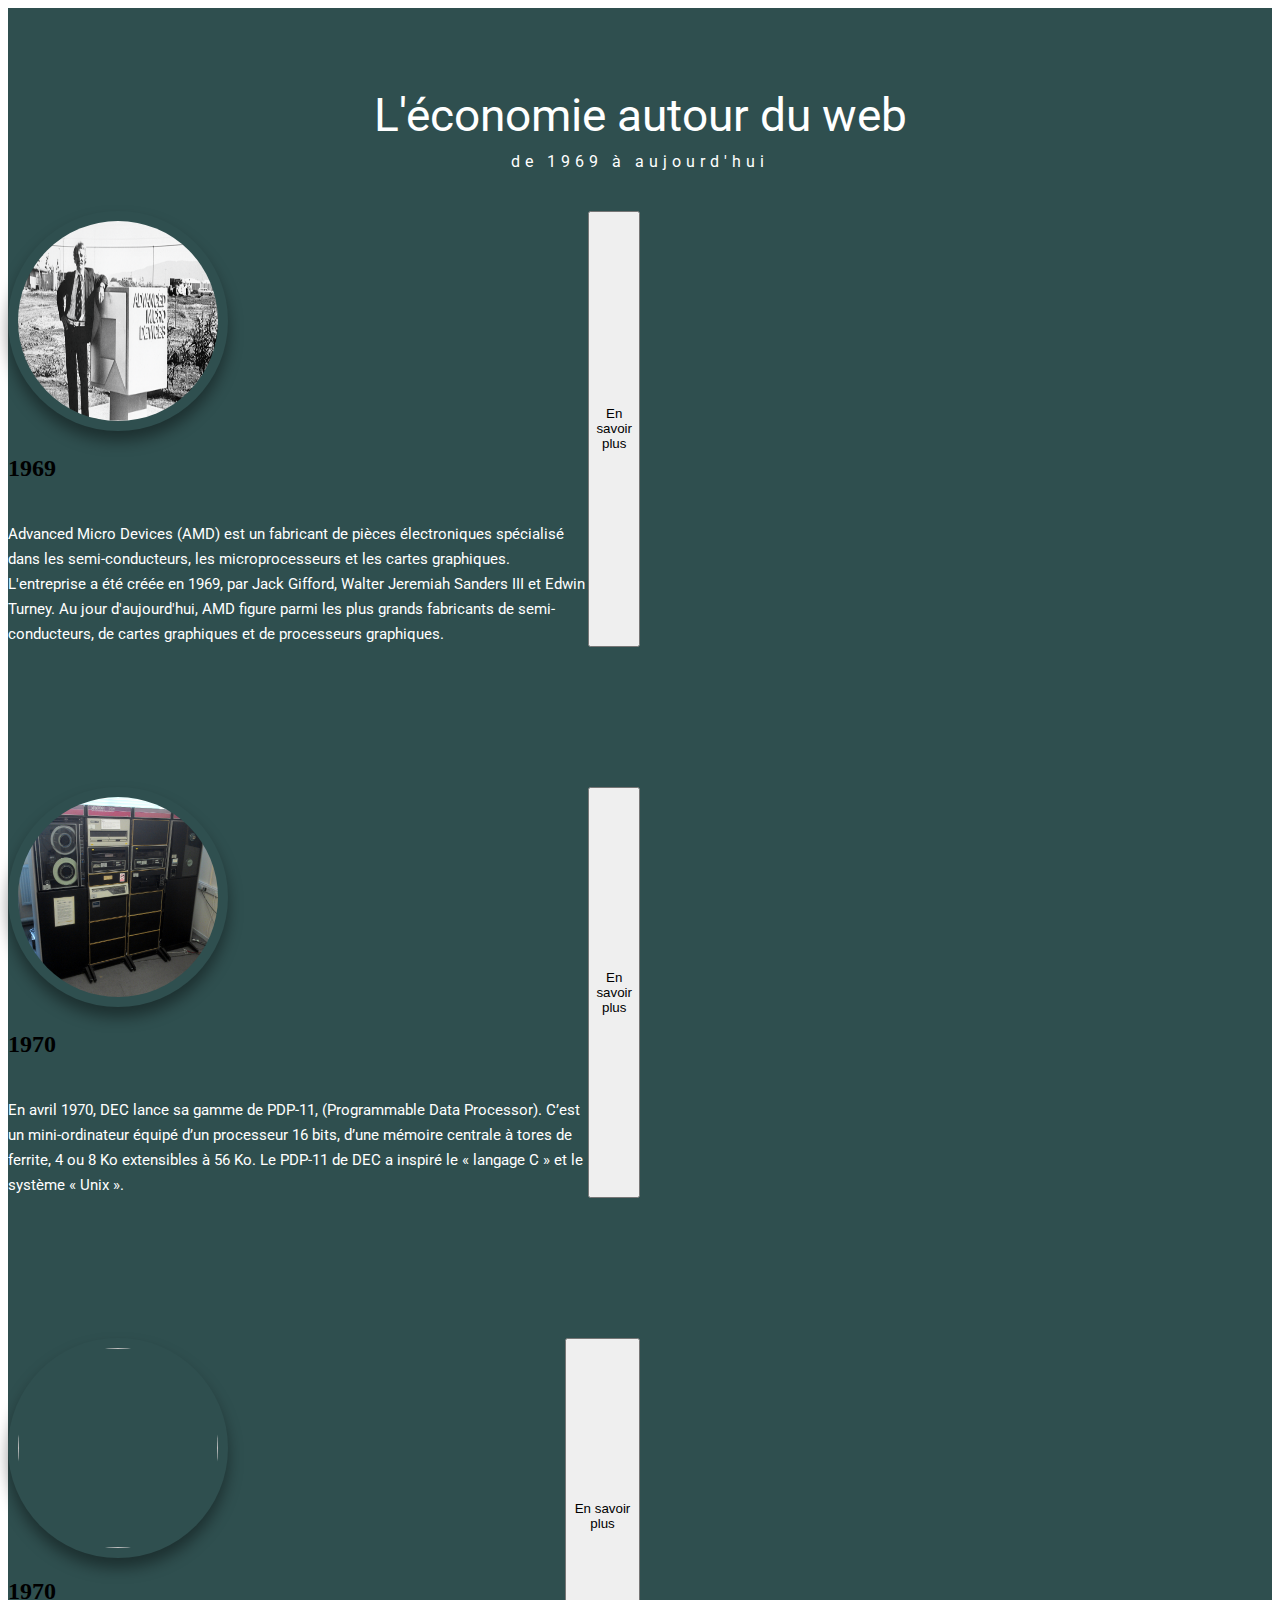
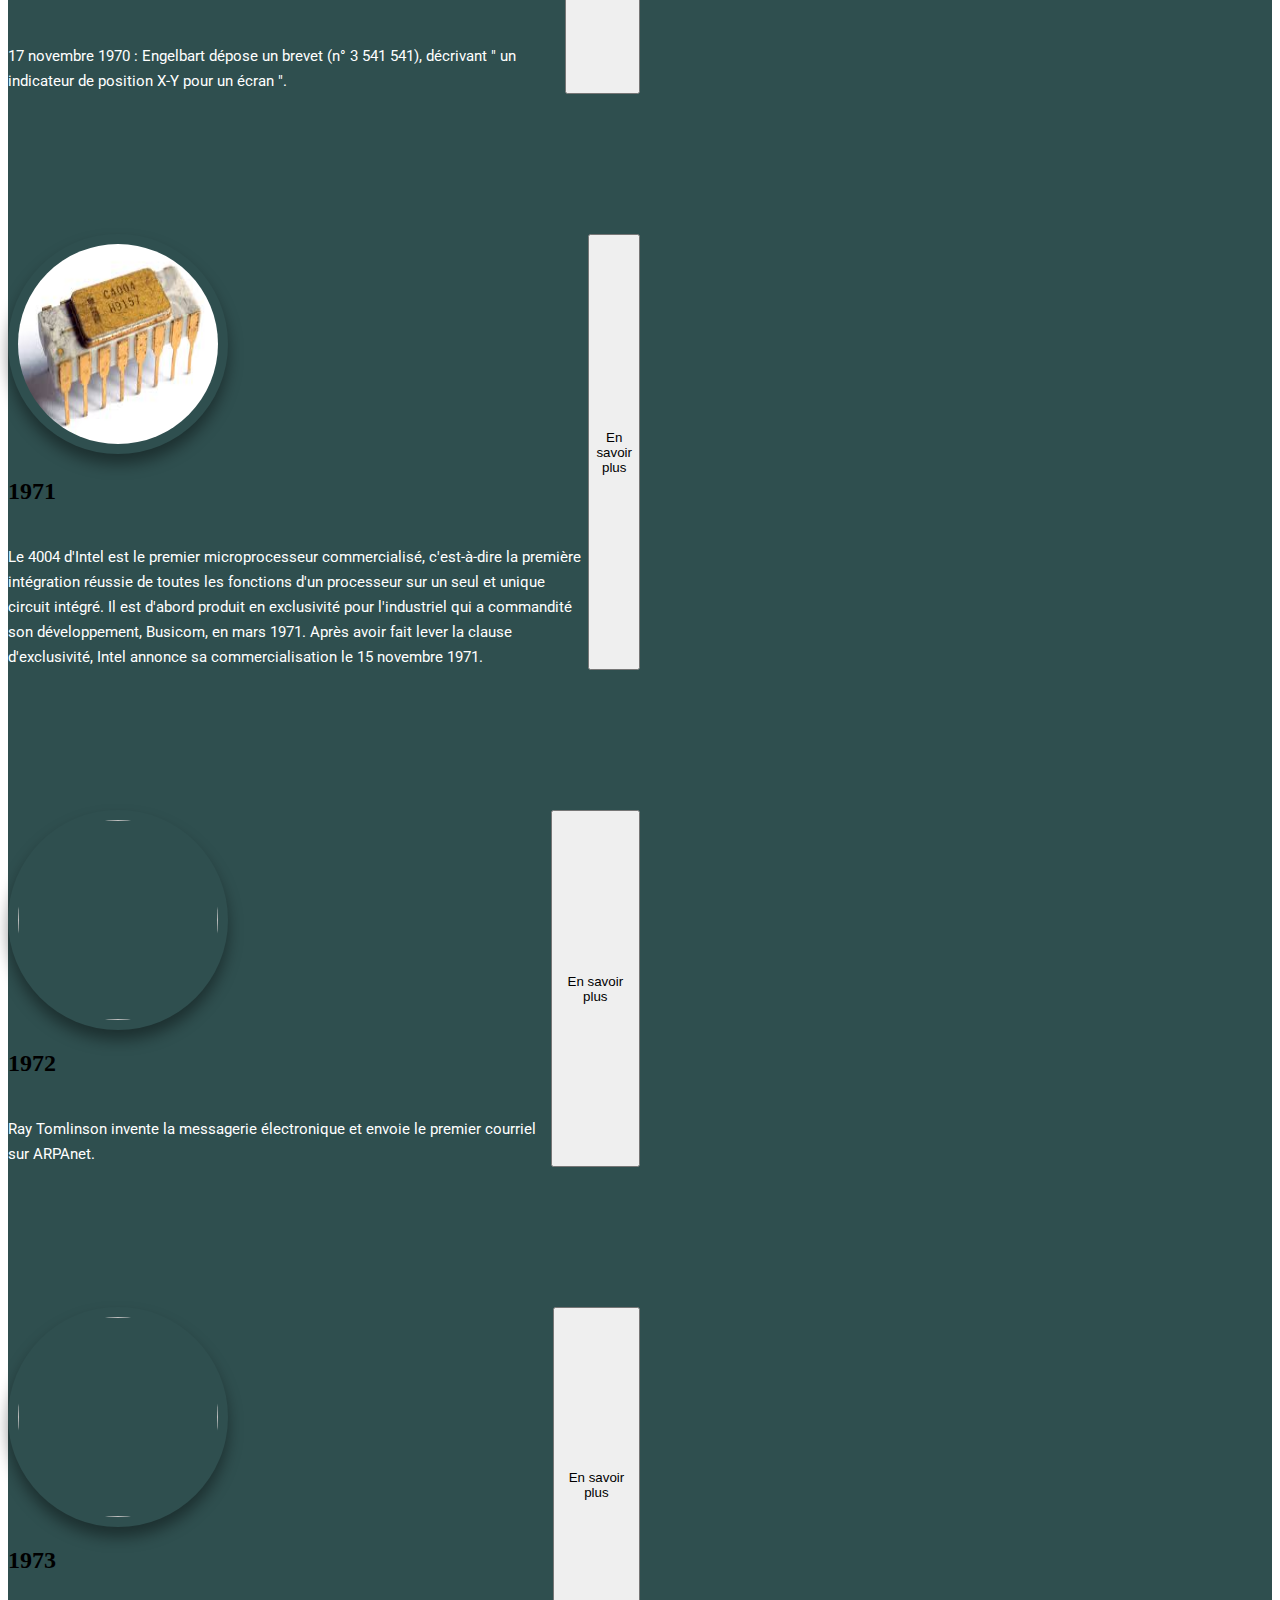
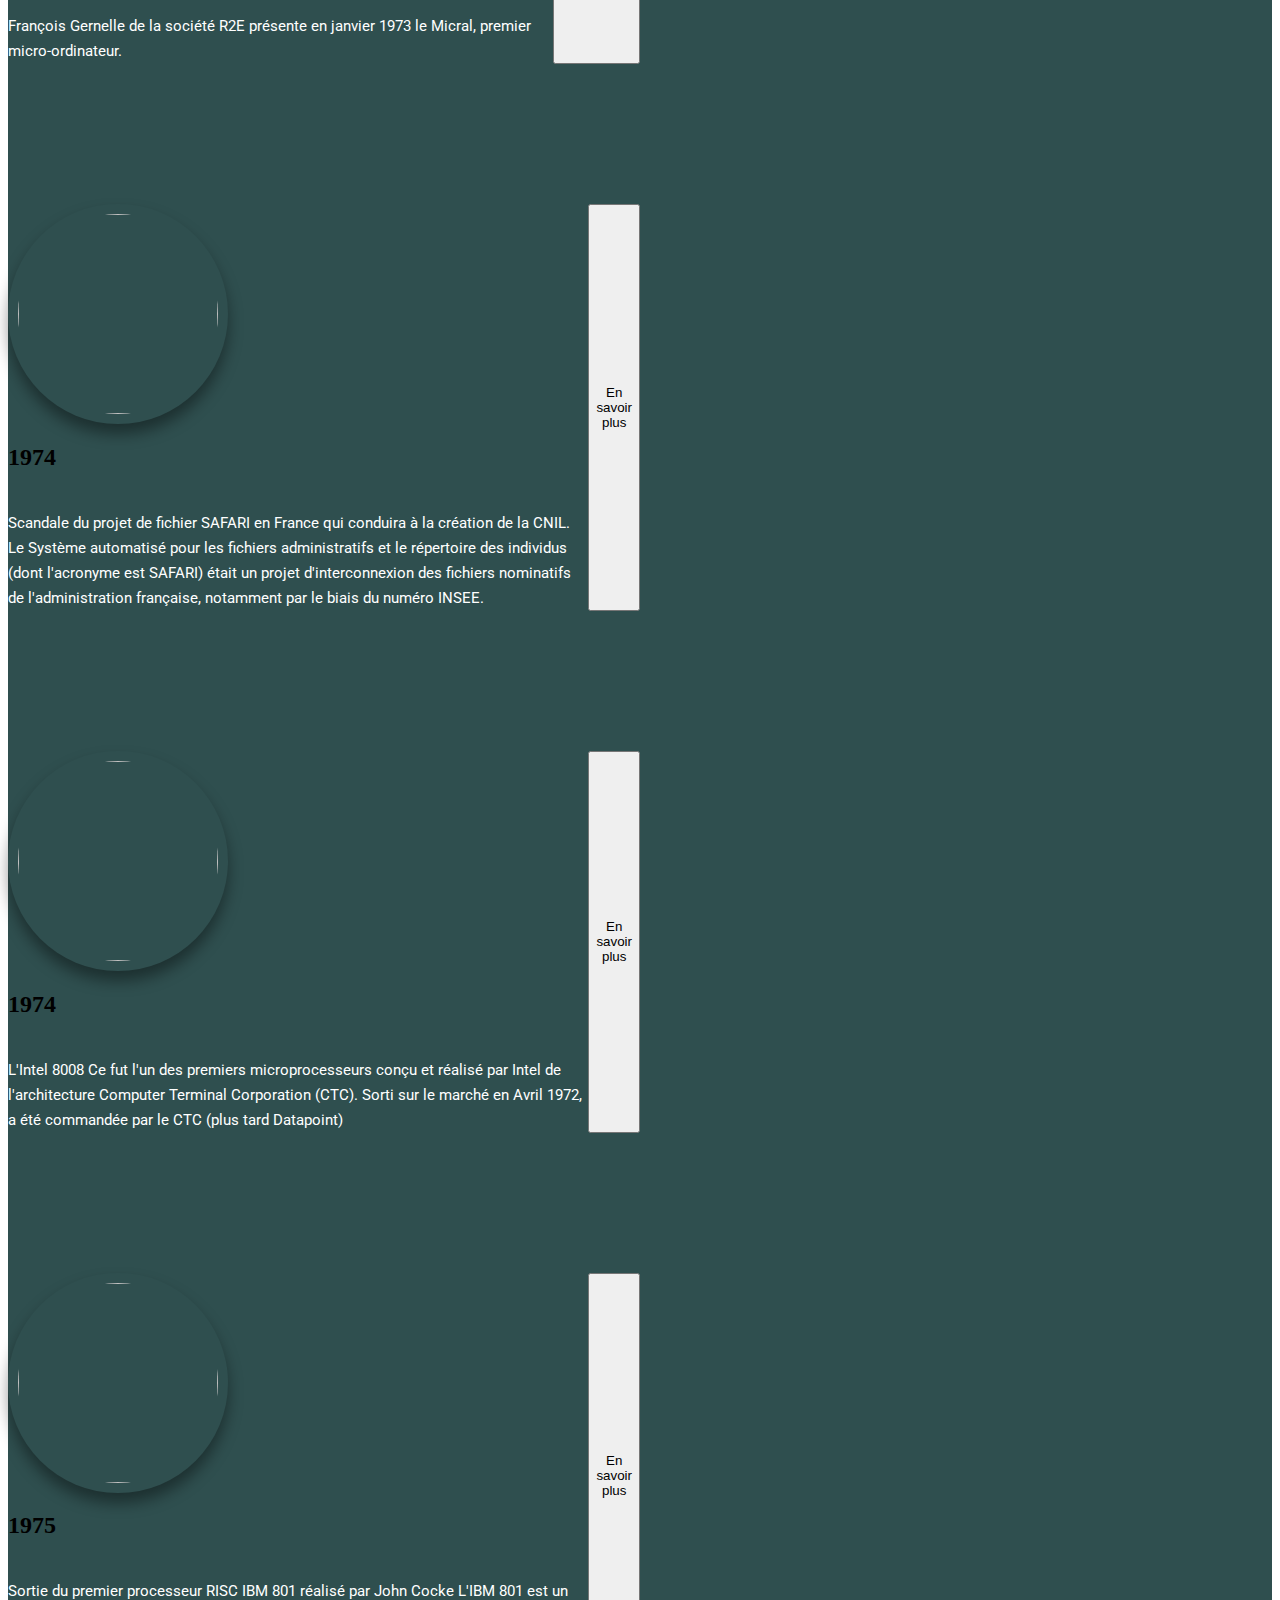
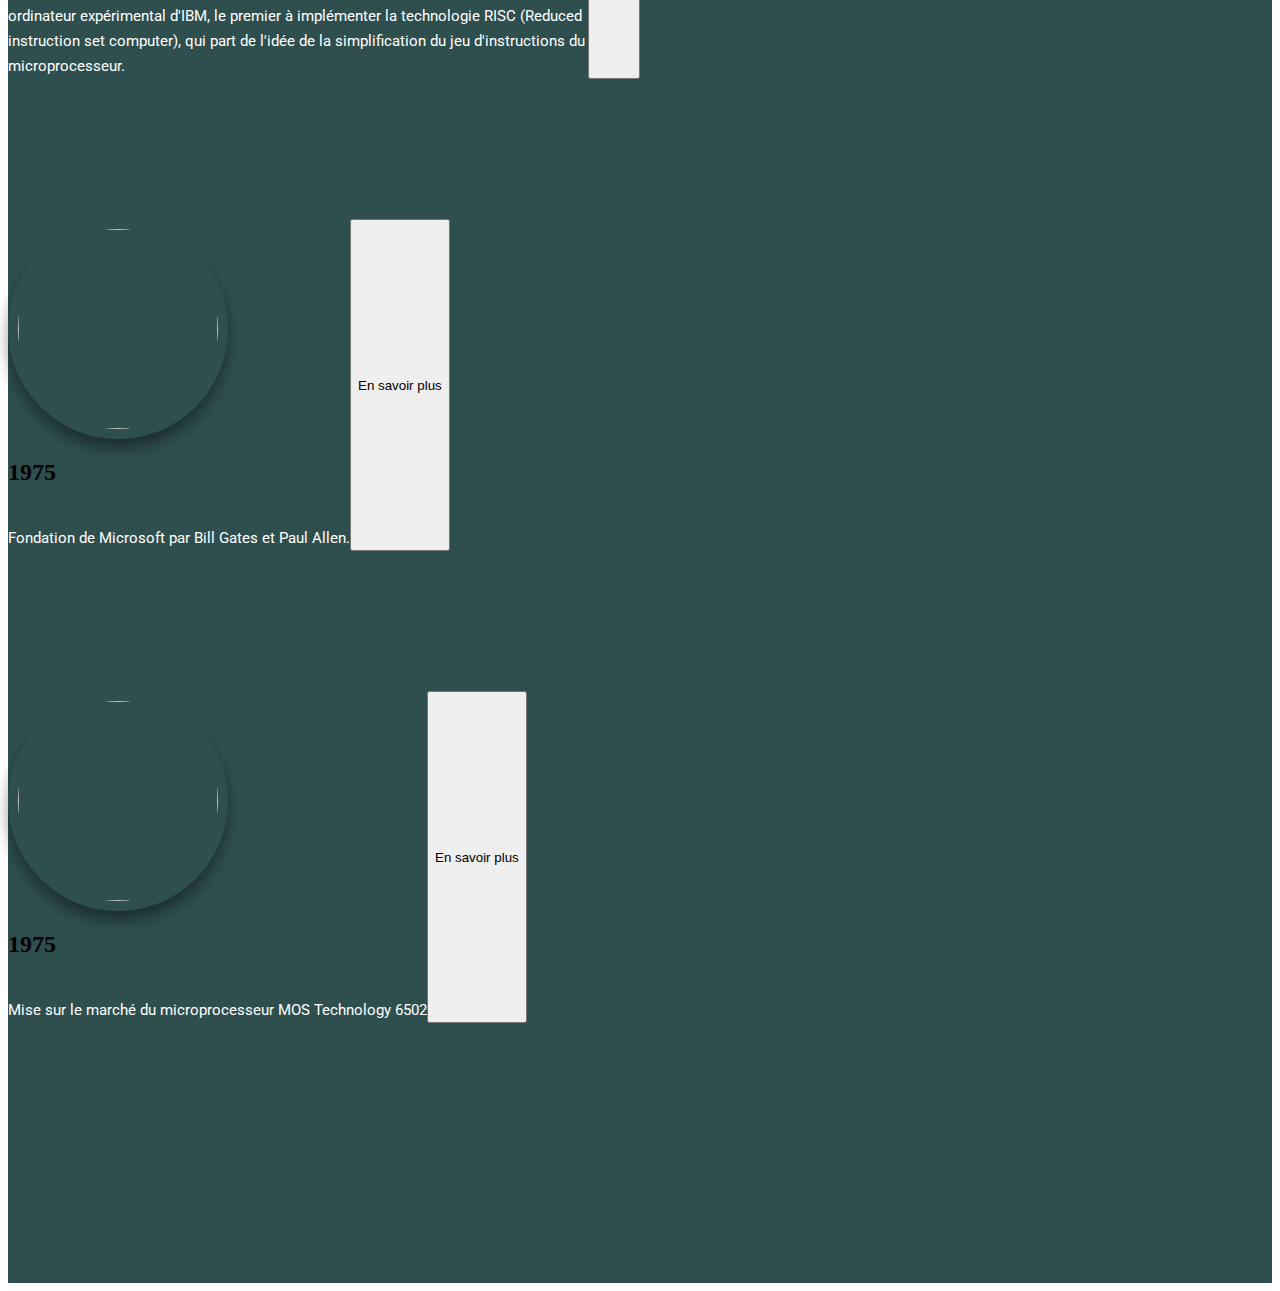
==== commit b95665cb: "Merge branch 'Thomas' into Bryan" ====
--- a/Frise_Chrono/index.html
+++ b/Frise_Chrono/index.html
@@ -20,8 +20,6 @@
             </div>
             <div class="frise">
 
-
-
                 <div class="frise-item" id="a1969" data-text="AMD">
 
                         <div class="frise_contenu">
--- a/Frise_Chrono/style.css
+++ b/Frise_Chrono/style.css
@@ -130,7 +130,13 @@
     background: white;
     width: 0%;
 }
+.frise_contenu img {
+  width: 200px;
+  height: 200px;
+  border-radius: 50%;
+	padding:10px 10px 10px 10px;
 
+}
 /* --------------------------Responsive----------------------------------------------------- */
 @media only screen and (max-width: 767px) {
     .frise-item {
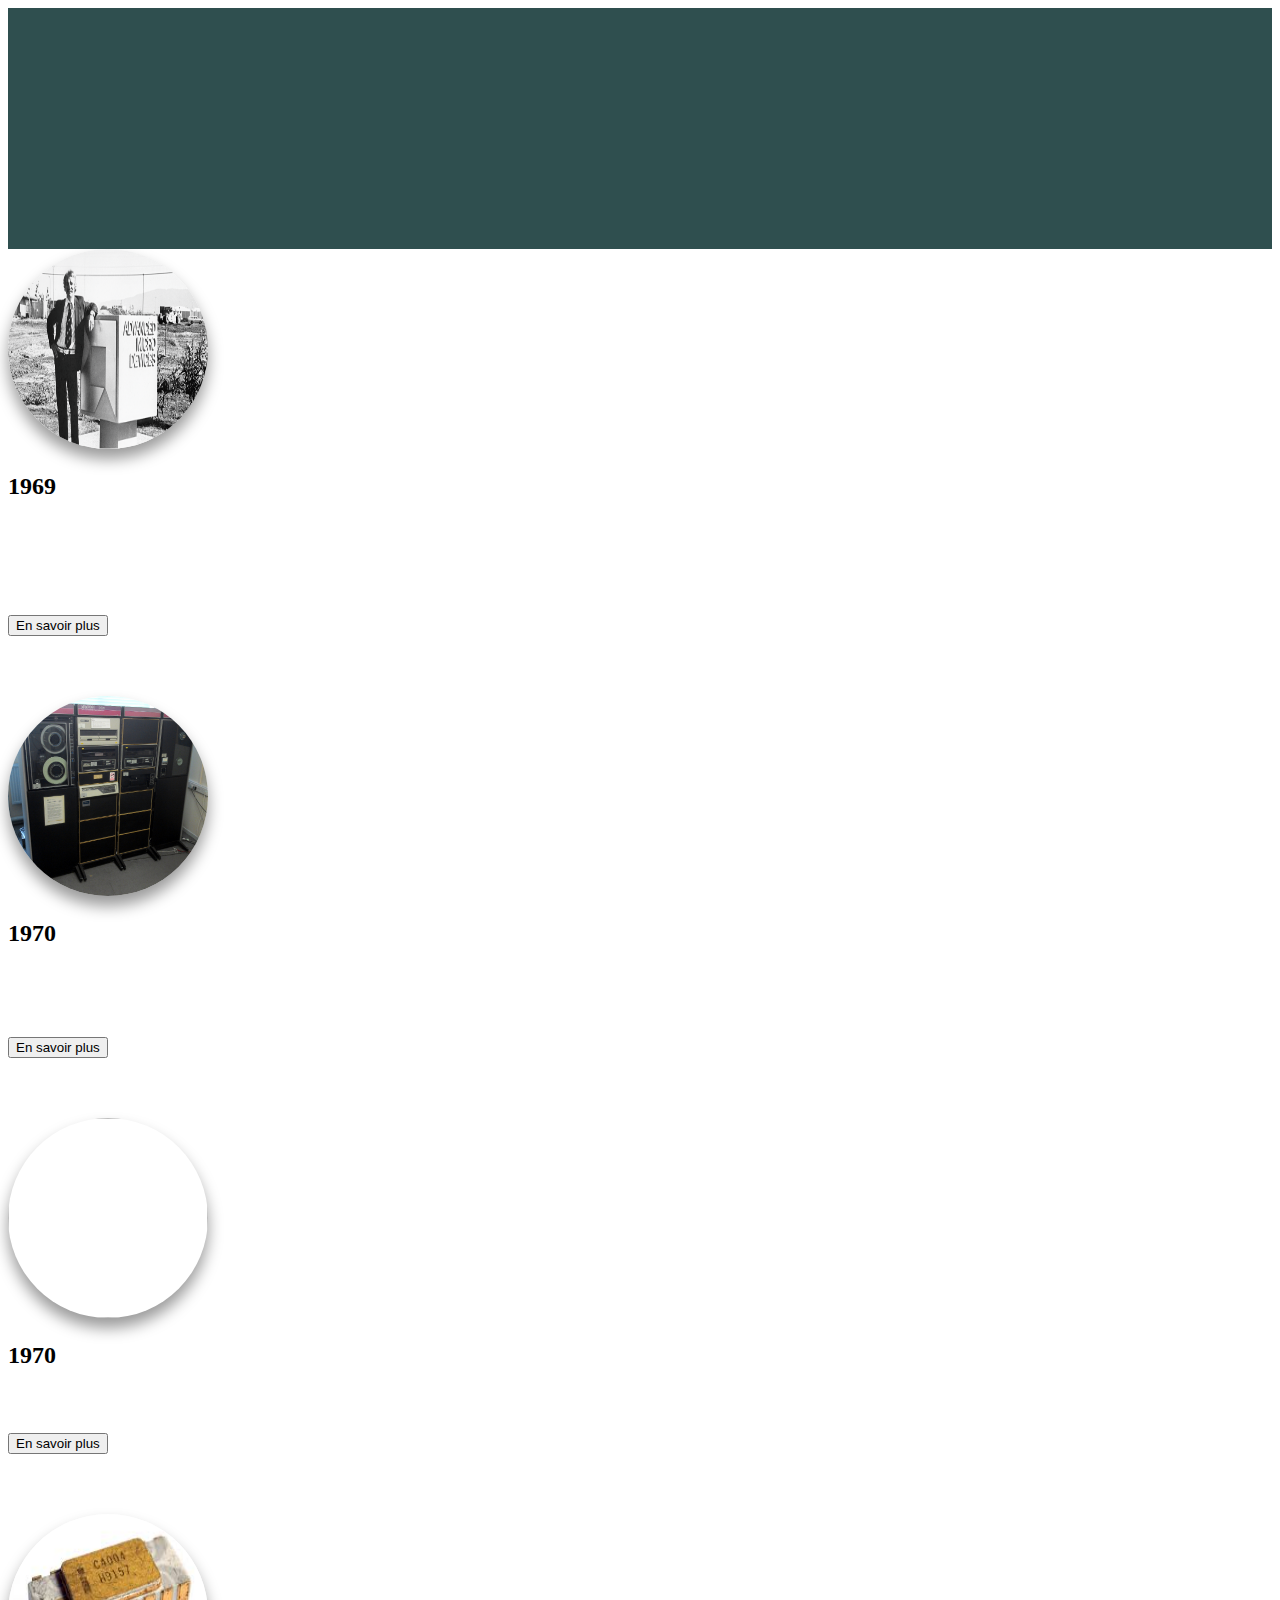
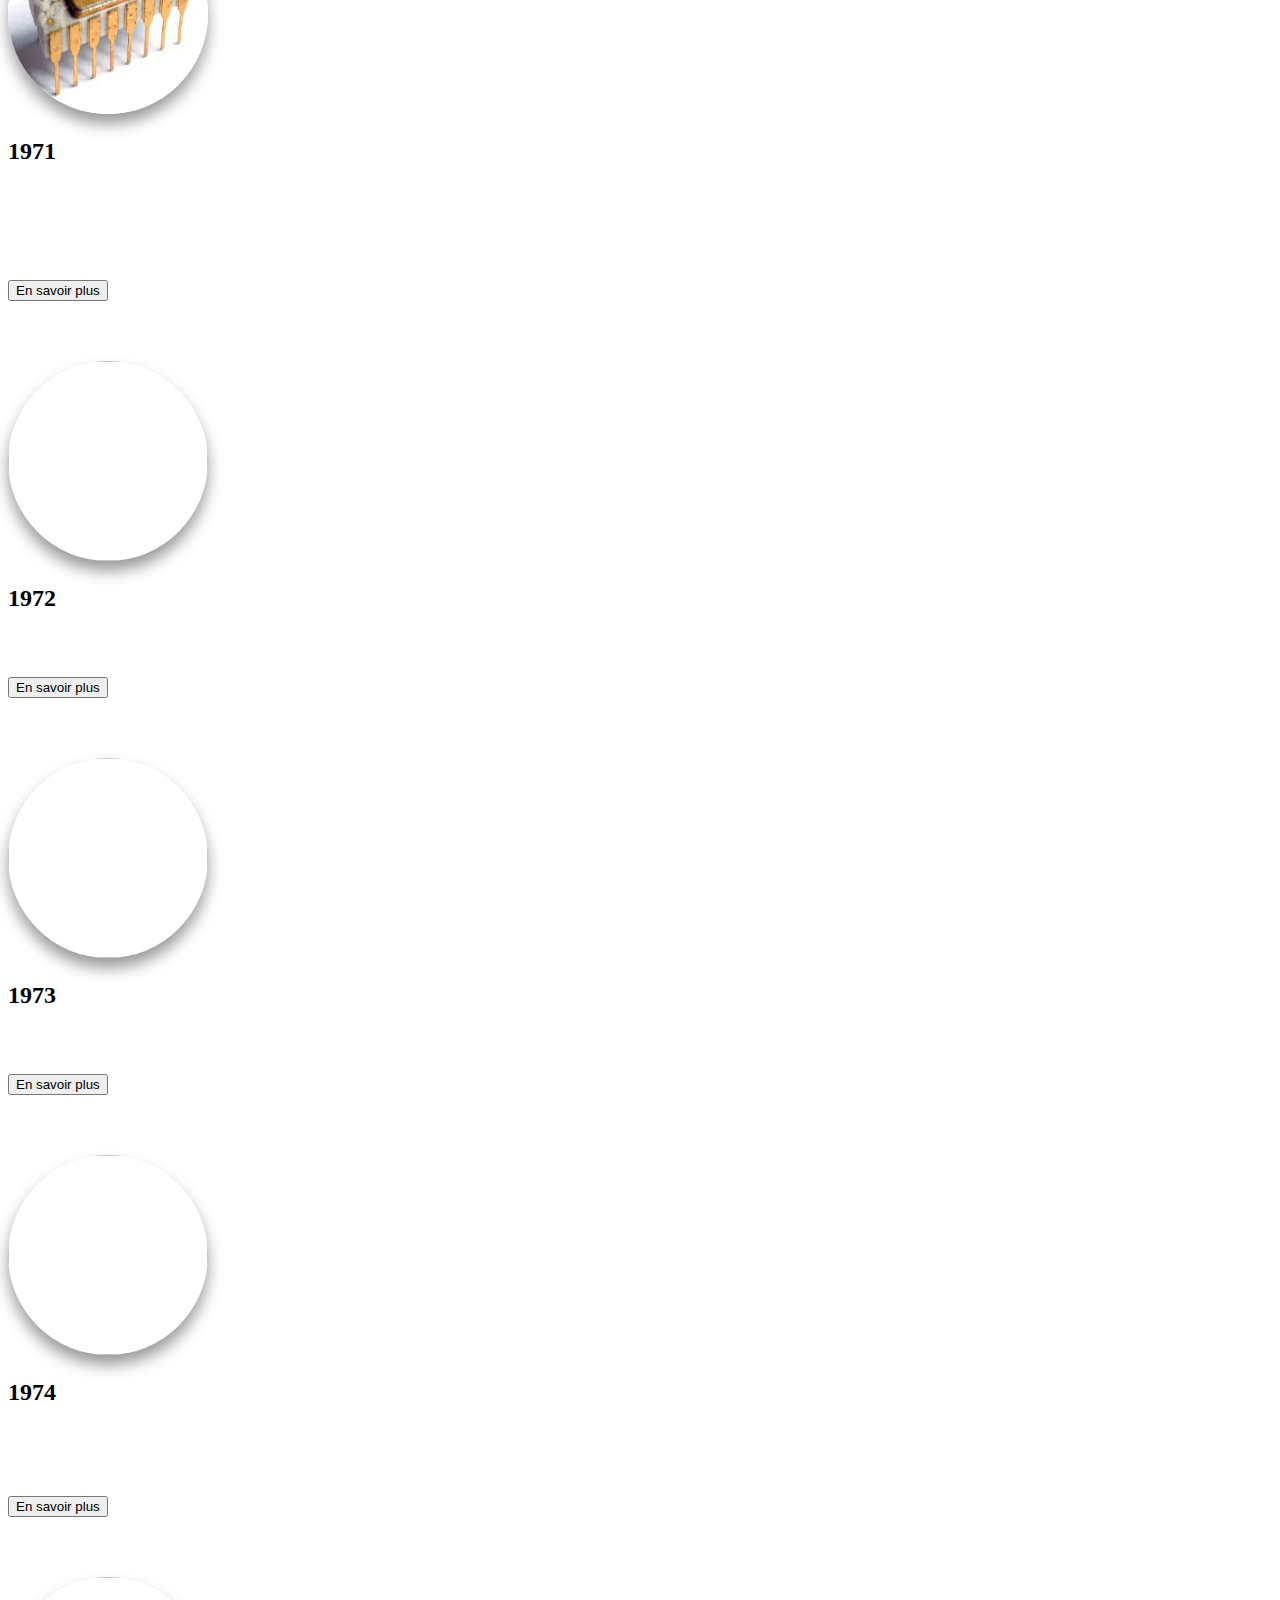
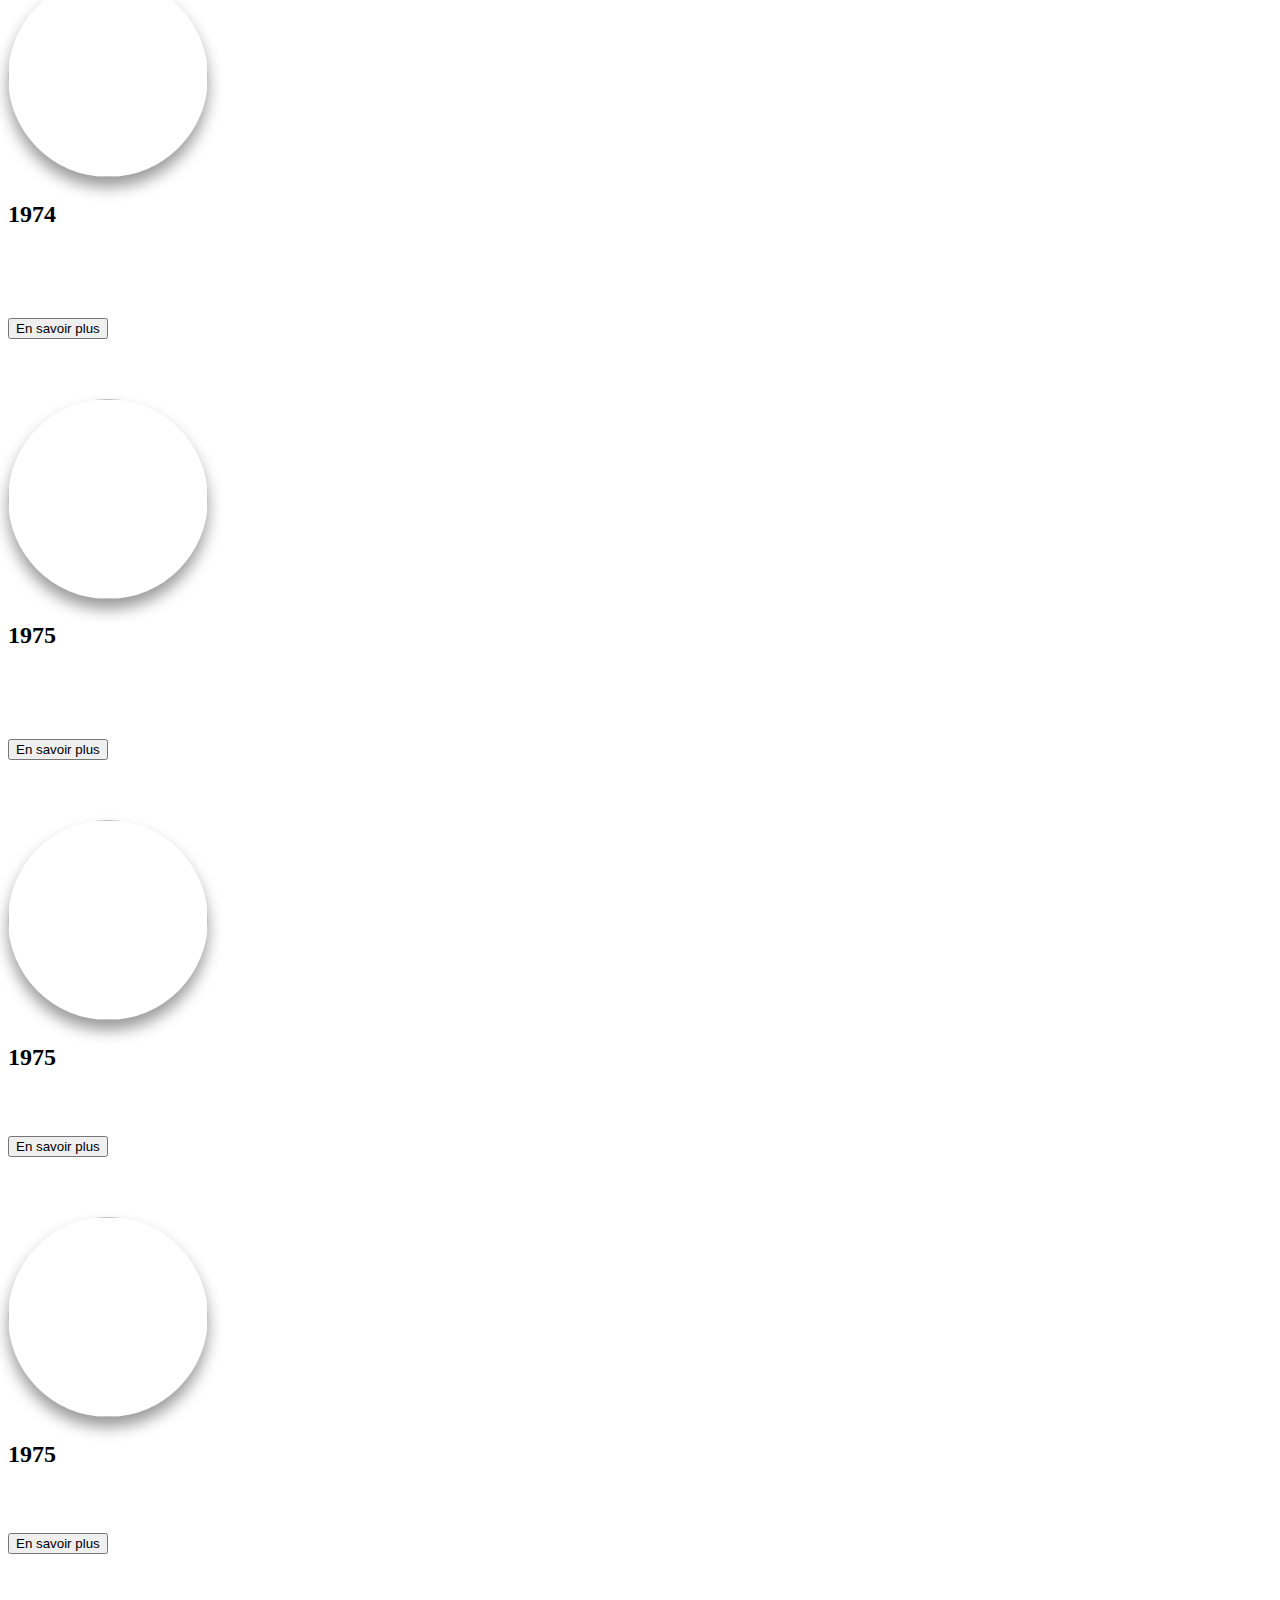
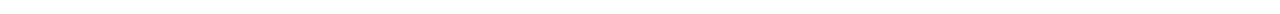
==== commit 355be44f: "test" ====
--- a/Frise_Chrono/index.html
+++ b/Frise_Chrono/index.html
@@ -18,7 +18,10 @@
                 <h2 class="frise-header__title">L'économie autour du web</h2>
                 <h3 class="frise-header__subtitle">de 1969 à aujourd'hui</h3>
             </div>
+        </div>
             <div class="frise">
+
+
 
                 <div class="frise-item" id="a1969" data-text="AMD">
 
@@ -101,7 +104,7 @@
 
 
 
-                <div id="a1971" class="frise-item" data-text="PDP-11">
+                <div id="a1971" class="frise-item" data-text="4004 Intel">
 
 
                         <div class="frise_contenu">
@@ -285,7 +288,7 @@
 
                 </div>
 
-                <div id="a1975_2" class="frise-item" data-text="Mise sur le marché du processeur MOS">
+                <div id="a1975_2" class="frise-item" data-text="Mise sur le marché du microprocesseur MOS">
 
 
                         <div class="frise_contenu">
@@ -310,6 +313,7 @@
                         </div>
 
                 </div>
+            </div> 
 
 
 
--- a/Frise_Chrono/style.css
+++ b/Frise_Chrono/style.css
@@ -1,5 +1,10 @@
+<<<<<<< Updated upstream
+/* --------------------------Header---------------------------------------------------- */
+
+=======
 /* --------------------------Header----------------------------------------------------- */
-
+​
+>>>>>>> Stashed changes
 @import url("https://fonts.googleapis.com/css2?family=Roboto:wght@100;400;700&display=swap");
 .frise-header {
     width: 100%;
@@ -34,6 +39,7 @@
     flex-direction: column;
     max-width: 700px;
     position: relative;
+    background : darkslategrey;
 }
 
 .frise_contenu-desc {
@@ -47,6 +53,7 @@
     line-height: 25px;
 }
 
+​
 .frise-item {
     padding: 40px 0;
     transition: .5s;
@@ -134,8 +141,13 @@
   width: 200px;
   height: 200px;
   border-radius: 50%;
+<<<<<<< Updated upstream
 	padding:10px 10px 10px 10px;
 
+=======
+    padding:10px 10px 10px 10px;
+​
+>>>>>>> Stashed changes
 }
 /* --------------------------Responsive----------------------------------------------------- */
 @media only screen and (max-width: 767px) {
@@ -156,6 +168,12 @@
         padding-bottom: 40px;
     }
 }
+<<<<<<< Updated upstream
 
 
 /* ------------------------------------------------------------------------------- */
+=======
+​
+​
+/* ------------------------------------------------------------------------------- */
+>>>>>>> Stashed changes
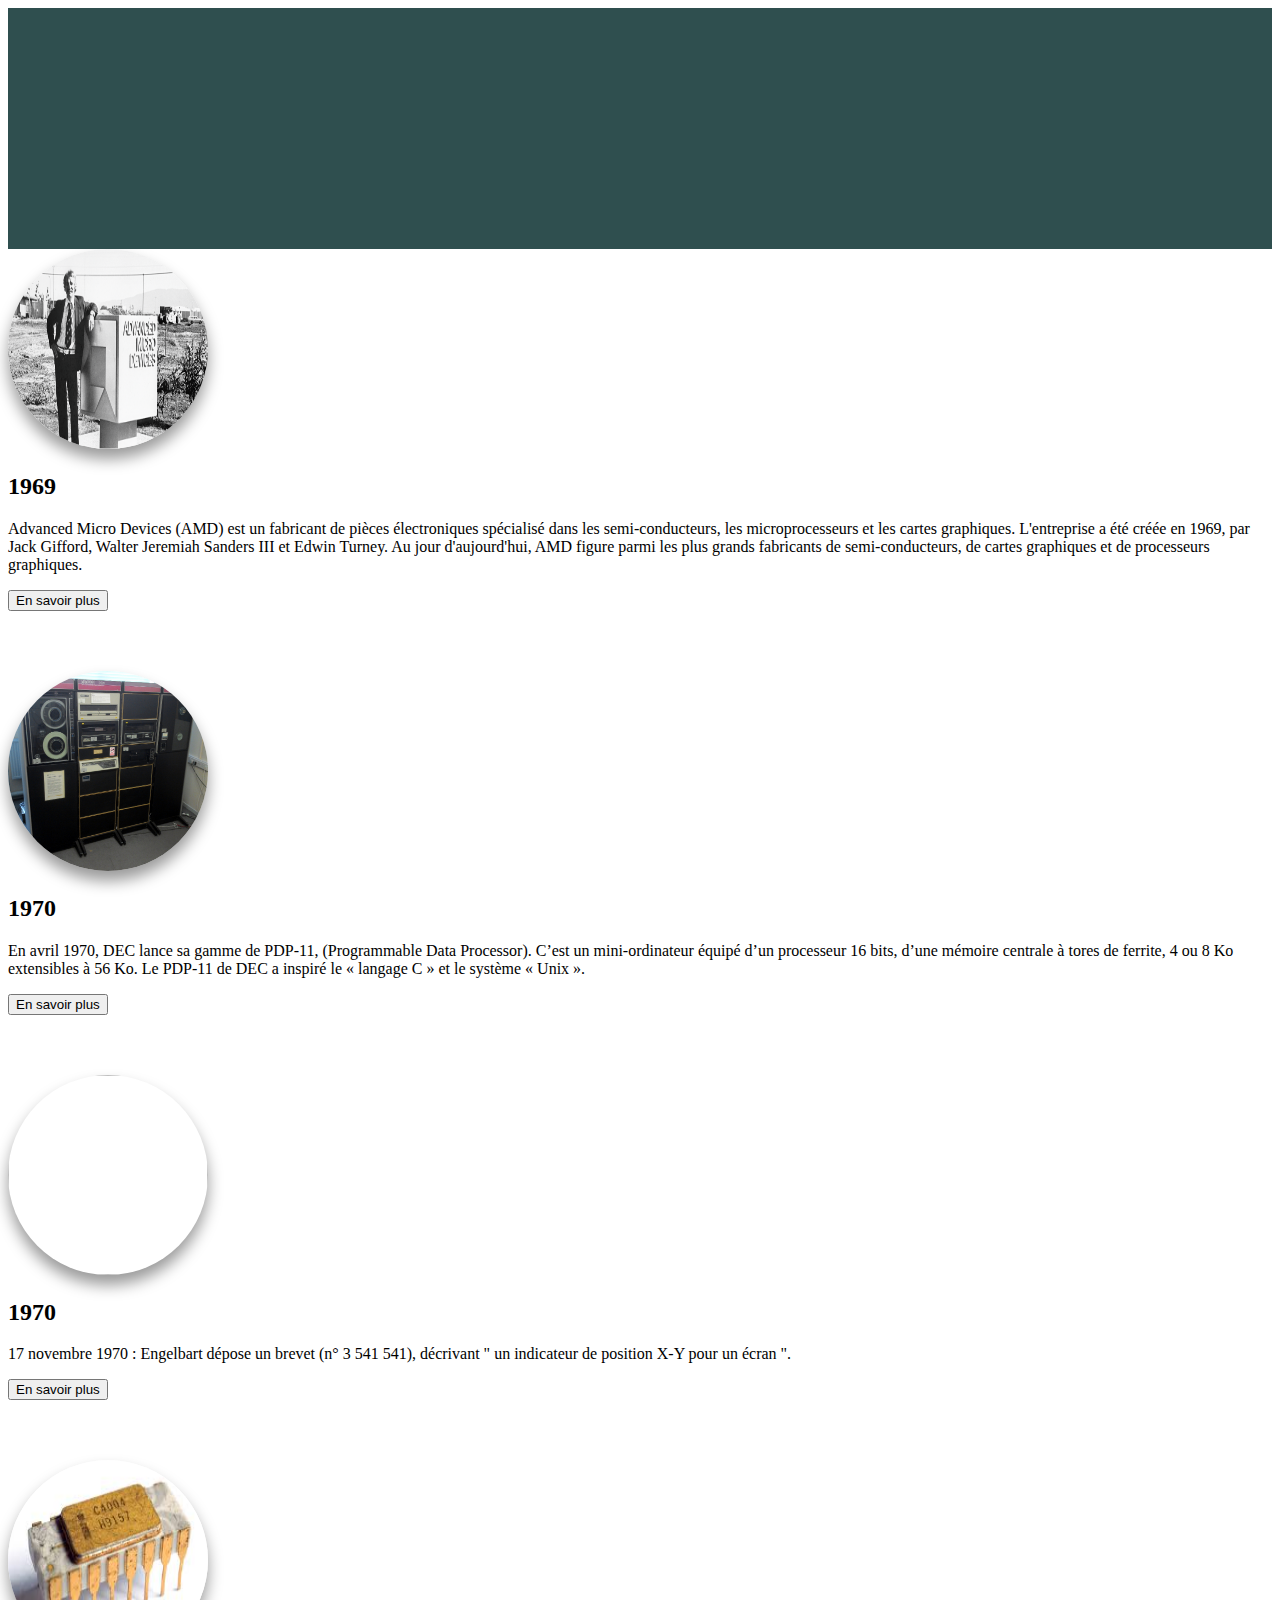
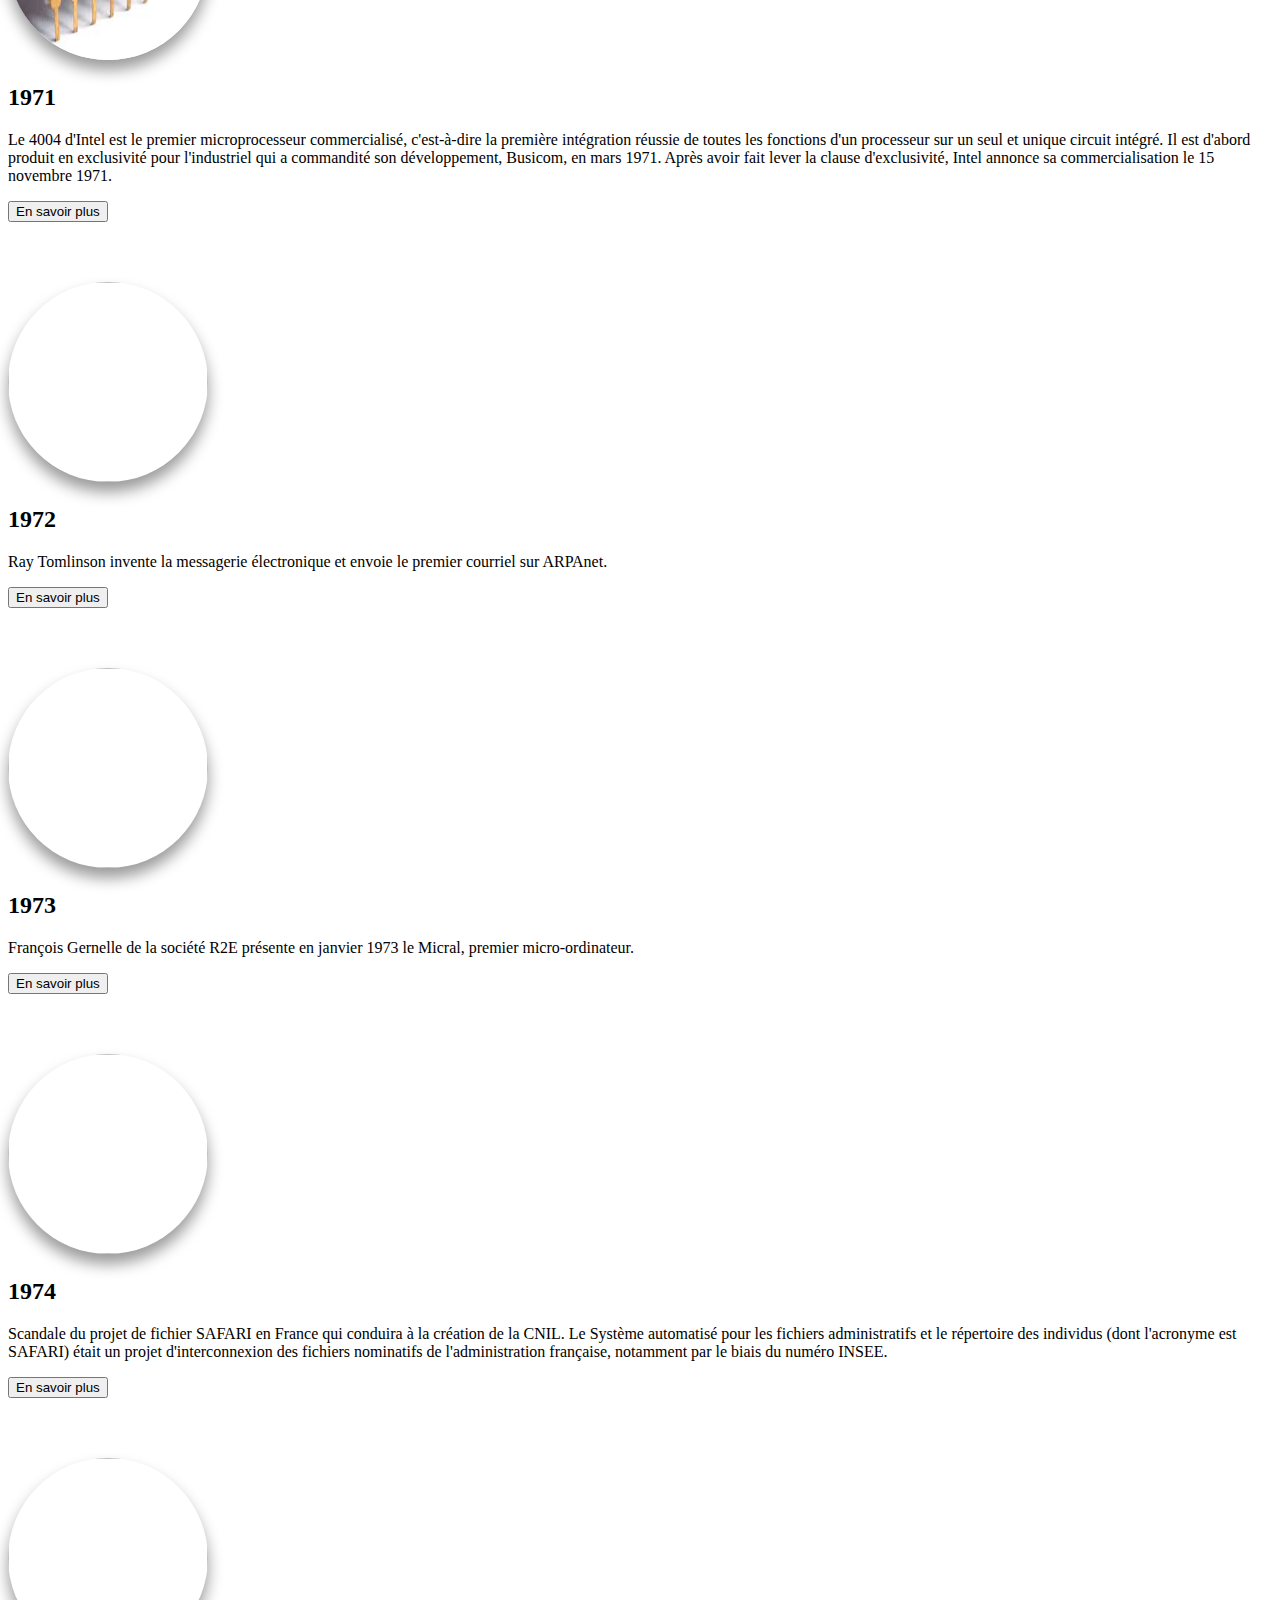
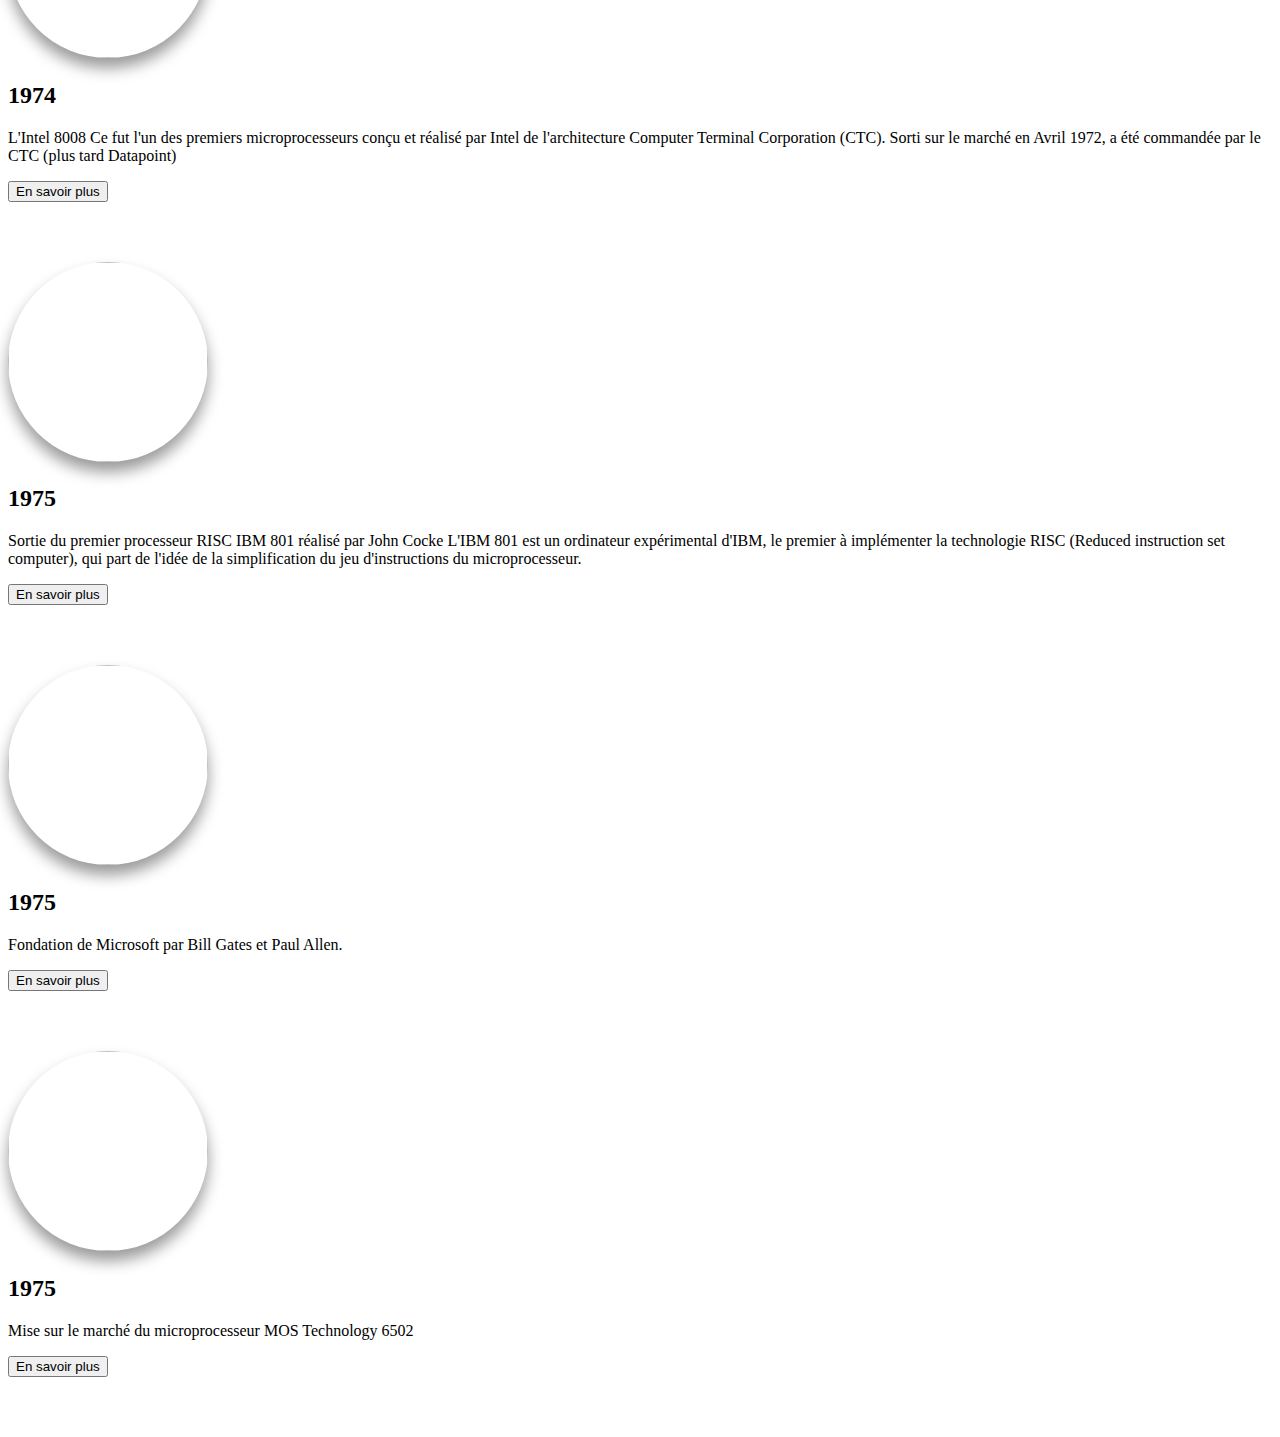
==== commit 76b10fb7: "Merge branch 'Bryan'" ====
--- a/Frise_Chrono/index.html
+++ b/Frise_Chrono/index.html
@@ -21,8 +21,6 @@
         </div>
             <div class="frise">
 
-
-
                 <div class="frise-item" id="a1969" data-text="AMD">
 
                         <div class="frise_contenu">
--- a/Frise_Chrono/style.css
+++ b/Frise_Chrono/style.css
@@ -41,7 +41,7 @@
     position: relative;
     background : darkslategrey;
 }
-
+​
 .frise_contenu-desc {
     padding-top: 20px;
     margin: 0;
@@ -52,7 +52,6 @@
     font-weight: normal;
     line-height: 25px;
 }
-
 ​
 .frise-item {
     padding: 40px 0;
